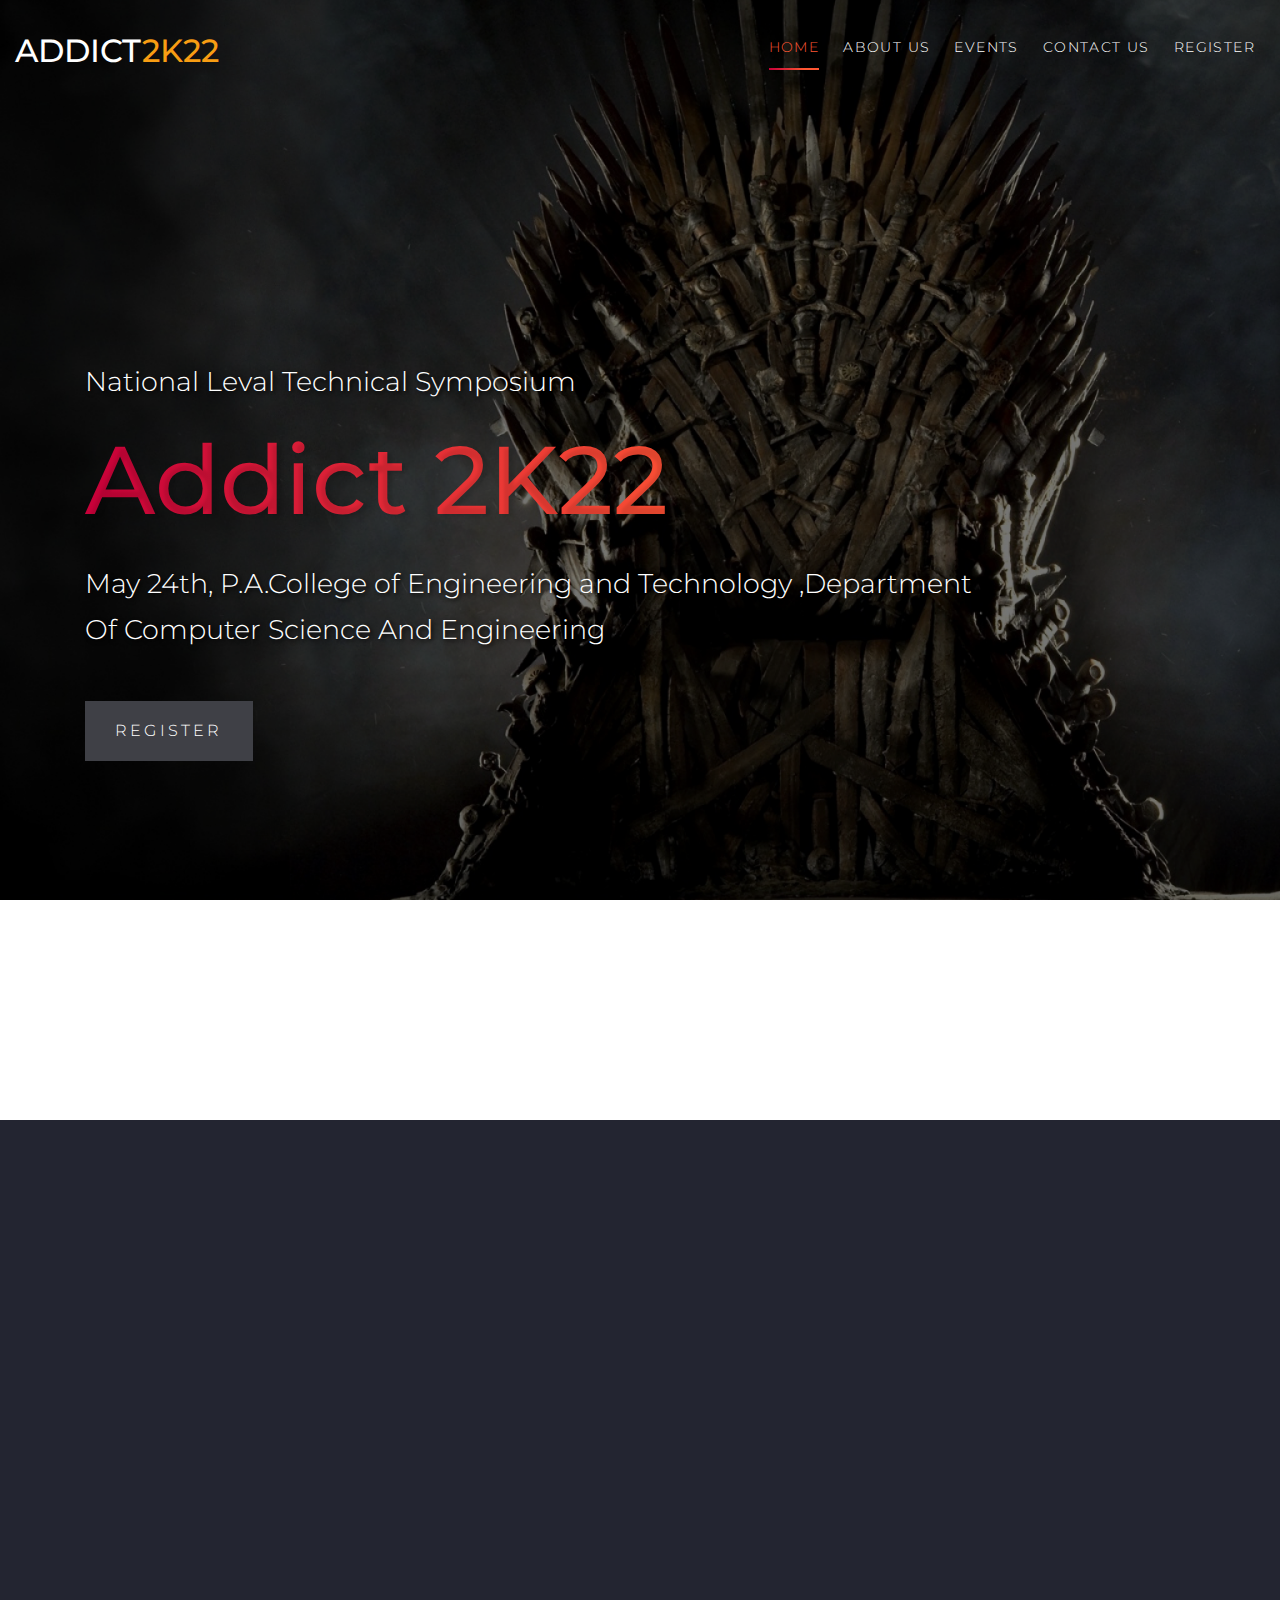
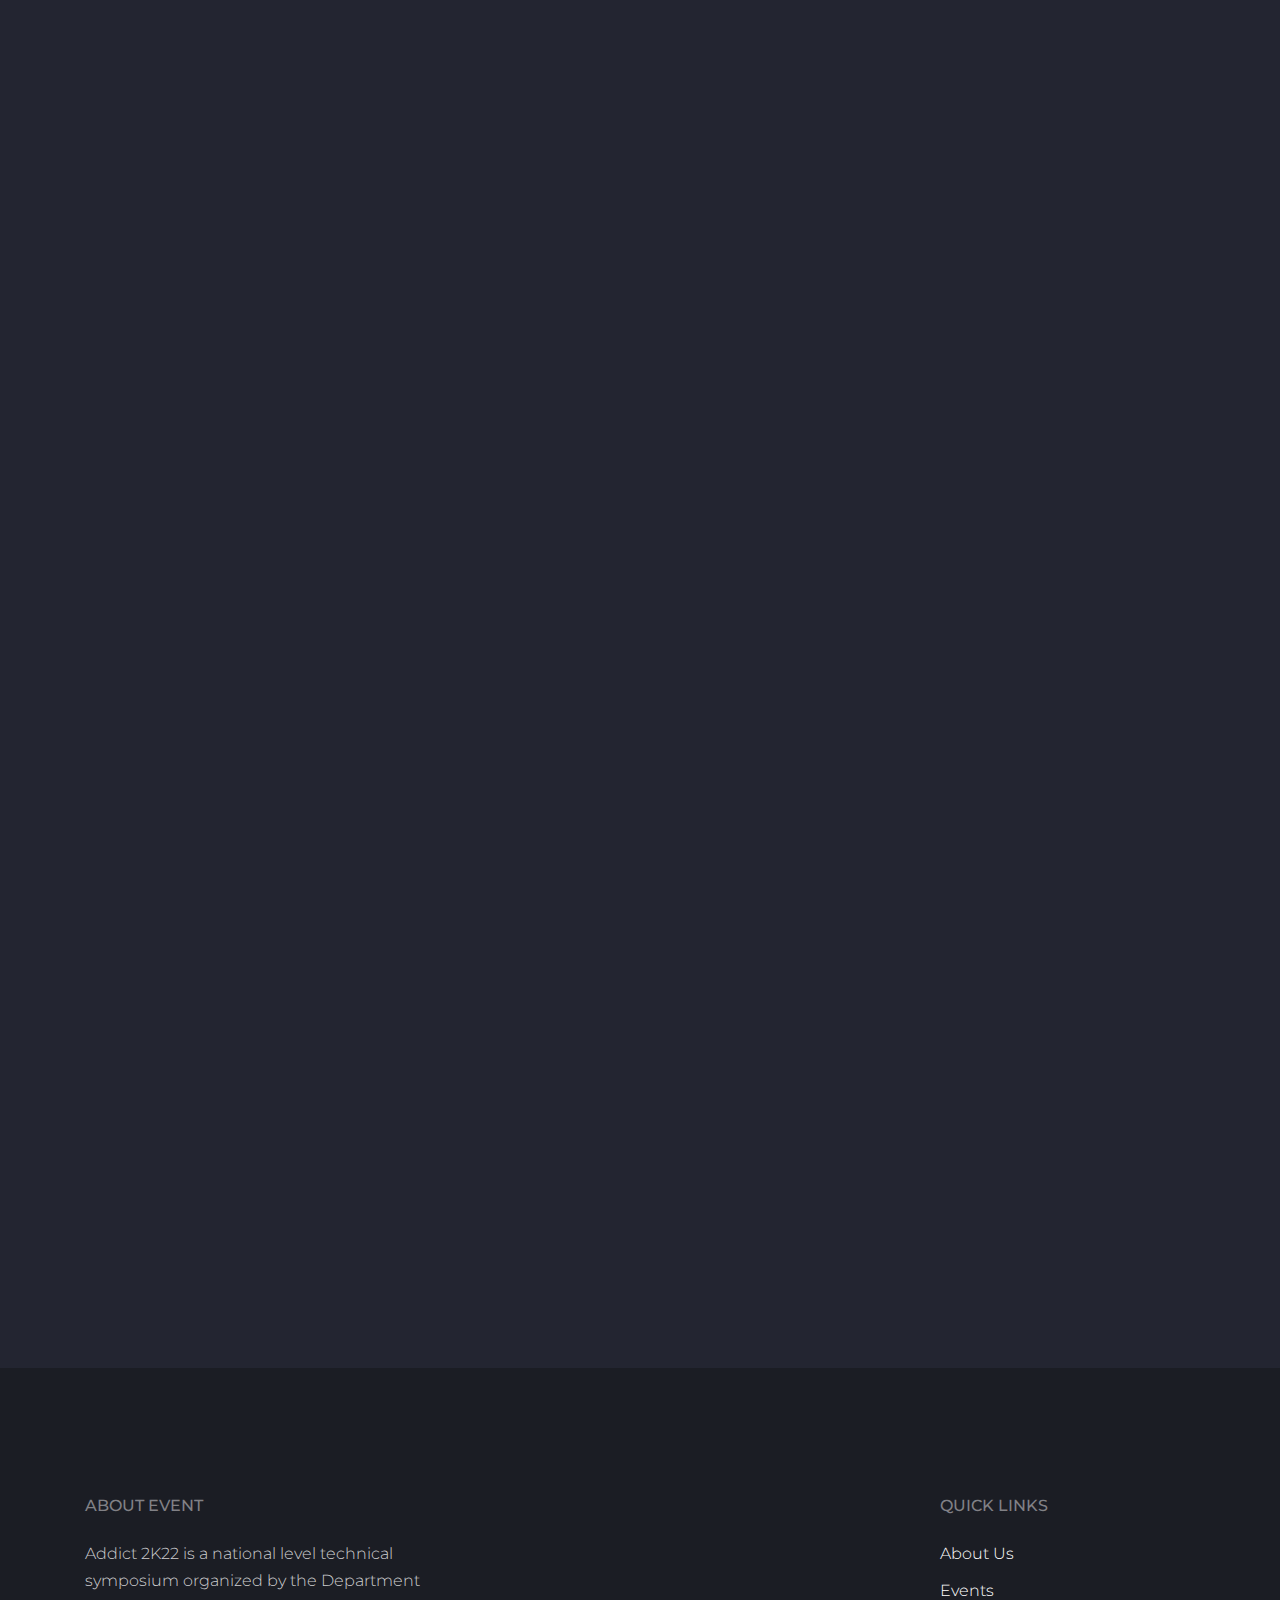
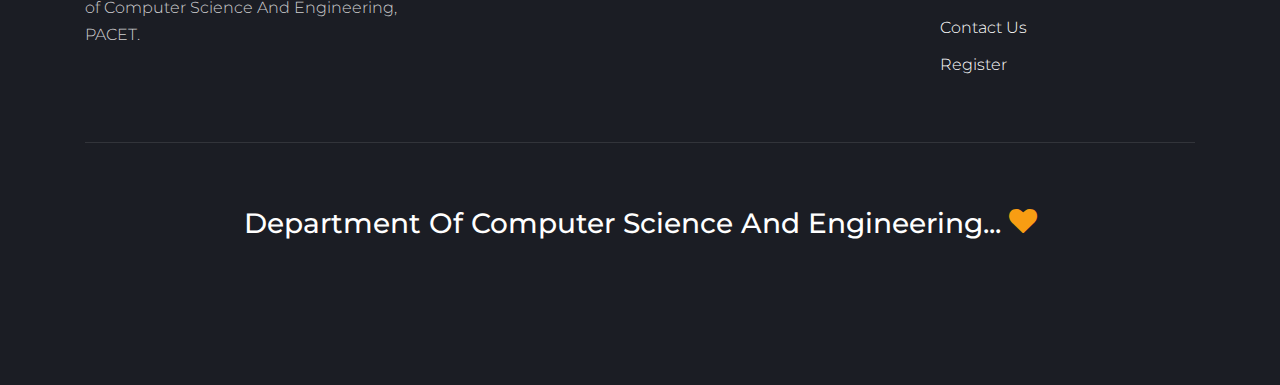
==== index.html @ 6e9460de "file update" ====
<!DOCTYPE html>
<html lang="en">
  <head>
    <title>ADDICT 2K22</title>
    <meta charset="utf-8">
    <meta name="viewport" content="width=device-width, initial-scale=1, shrink-to-fit=no">

    <link href="https://fonts.googleapis.com/css?family=Roboto+Mono" rel="stylesheet">
    <link rel="stylesheet" href="fonts/icomoon/style.css">
    <link rel="stylesheet" href="css/bootstrap.min.css">
    <link rel="stylesheet" href="css/magnific-popup.css">
    <link rel="stylesheet" href="css/jquery-ui.css">
    <link rel="stylesheet" href="css/owl.carousel.min.css">
    <link rel="stylesheet" href="css/owl.theme.default.min.css">
    <link rel="stylesheet" href="css/bootstrap-datepicker.css">
    <link rel="stylesheet" href="fonts/flaticon/font/flaticon.css">
    <link rel="stylesheet" href="css/aos.css">

    <link rel="stylesheet" href="css/style.css">
  </head>
  <body id="indexBody">
     <div style="visibility:hidden">
    <audio autoplay loop>
        <source src="theme\got2.mp3">
    </audio>
</div>
  <div class="site-wrap">

    <div class="site-mobile-menu">
      <div class="site-mobile-menu-header">
        <div class="site-mobile-menu-close mt-3">
          <span class="icon-close2 js-menu-toggle"></span>
        </div>
      </div>
      <div class="site-mobile-menu-body"></div>
    </div>

    <header class="site-navbar py-3" role="banner">
      <div class="container-fluid">
        <div class="row align-items-center">
          <div class="col-11 col-xl-2">
            <h1 class="mb-0"><a href="index.html" class="text-white h2 mb-0">ADDICT<span class="text-primary">2K22</span> </a></h1>
          </div>
          <div class="col-12 col-md-10 d-none d-xl-block">
            <nav class="site-navigation position-relative text-right" role="navigation">
                <ul class="site-menu js-clone-nav mx-auto d-none d-lg-block">
                    <li class="active"><a href="index.html">Home</a></li>
                    <li><a href="about.html">About Us</a></li>
                    <li><a href="events.html">Events</a></li>
                    <li><a href="contact.html">Contact Us</a></li>
                    <li><a href="https://forms.gle/uDn7z9o9ghUPo25x8">Register</a></li>
                </ul>
            </nav>
          </div>
          <div class="d-inline-block d-xl-none ml-md-0 mr-auto py-3" style="position: relative; top: 3px;"><a href="#" class="site-menu-toggle js-menu-toggle text-white"><span class="icon-menu h3"></span></a></div>
          </div>
        </div>
      </div>
    </header>


    <div class="site-section site-hero">
      <div class="container">

      <!--  <div class="logoContainer">
          <img src="images/licet.png" alt="Licet Logo" class="licetLogo">
        </div> -->

        <div class="row align-items-center">
          <div class="col-md-10">
            <span class="d-block mb-3 caption" data-aos="fade-up" data-aos-delay="100">National Leval Technical Symposium</span>
            <h1 class="d-block mb-4" data-aos="fade-up" data-aos-delay="200">Addict 2K22</h1>
            <span class="d-block mb-5 caption" data-aos="fade-up" data-aos-delay="300">May 24th, P.A.College of Engineering and Technology ,Department Of Computer Science And Engineering</span>
            <a href="register.html" class="btn-custom" data-aos="fade-up" data-aos-delay="400"><span>REGISTER</span></a>
          </div><!-- end of col -->
        </div><!-- end of row -->
      </div><!-- end of container -->
    </div><!-- end of site section -->

   <div class="parallaxContainer">
    <!-- schedule section -->
    <div class="site-section">
      <div class="container">
        <div class="row mb-5">
          <div class="col-lg-4" data-aos="fade-up">
            <div class="site-section-heading">
                <h2>Agenda</h2>
            </div>
          </div>
          <div class="col-lg-6 mt-5 pl-lg-5" data-aos="fade-up" data-aos-delay="100">
            <p>Please refer the following Agenda to ensure your events..</p>
          </div>
        </div>

        <div class="row align-items-stretch program">
            <div class="col-12 border-top border-bottom py-5" data-aos="fade" data-aos-delay="100">
                <div class="row align-items-stretch">
                    <div class="col-md-9">
                        <h2 class="text-white">Inaugural Service</h2>
                        <span>venue: ECE Block | IT Seminar Hall</span>
                    </div>
                </div>
            </div>

            <div class="col-12 border-bottom py-5" data-aos="fade" data-aos-delay="100">
                <div class="row align-items-stretch">
                    <div class="col-md-9">
                        <h2 class="text-white">TechHic Talky</h2>
                        <p>TechHic Talky to unleash your talent by means of presentation</p>

                    </div>
                </div>
            </div>

            <div class="col-12 border-bottom py-5" data-aos="fade" data-aos-delay="100">
                <div class="row align-items-stretch">
                    <div class="col-md-9">
                        <h2 class="text-white">Data phobia</h2>
                        <p>foster your flair by means of quiz show.</p>
                    </div>
                </div>
            </div>


            <div class="col-12 border-bottom py-5" data-aos="fade" data-aos-delay="100">
                <div class="row align-items-stretch">
                    <div class="col-md-9">
                        <h2 class="text-white">Project Display</h2>
                        <p>Do What You Can't.. </p>

                    </div>
                </div>
            </div>

            <div class="col-12 border-bottom py-5" data-aos="fade" data-aos-delay="100">
                <div class="row align-items-stretch">
                    <div class="col-md-9">
                        <h2 class="text-white">
                            Lunch Break 
                        </h2>
                        <p>Have a break.Have a brunch..</p>
                    </div>
                </div>
            </div>



            <div class="col-12 border-bottom py-5" data-aos="fade" data-aos-delay="100">
                <div class="row align-items-stretch">
                    <div class="col-md-9">
                        <h2 class="text-white">Blind coding</h2>
                        <p>Talk is cheap, show me the code</p>
                    </div>
                </div>
            </div>

            <div class="col-12 border-bottom py-5" data-aos="fade" data-aos-delay="100">
                <div class="row align-items-stretch">
                    <div class="col-md-9">
                        <h2 class="text-white">Virtual Treasure Hunt </h2>
                        <p>Scout out locations </p>
                    </div>
                </div>
            </div>



            <div class="col-12 border-bottom py-5" data-aos="fade" data-aos-delay="100">
                <div class="row align-items-stretch">
                    <div class="col-md-9">
                        <h2 class="text-white">Closing ceremony</h2>
                        <span>Venue:ECE Block | IT Seminar Hall </span>
                    </div>
                </div>
            </div>


        </div><!-- end of row -->
      </div><!-- end of main container -->
    </div><!-- end of schedule section -->

	</div>

    <footer class="site-footer">
      <div class="container">
        <div class="row mb-5">
          <div class="col-md-4">
            <h2 class="footer-heading text-uppercase mb-4">About Event</h2>
            <p>Addict 2K22 is a national level technical symposium organized by the Department of Computer Science And Engineering, PACET.</p>
          </div>
          <div class="col-md-3 ml-auto">
            <h2 class="footer-heading text-uppercase mb-4">Quick Links</h2>
            <ul class="list-unstyled">
                <li><a href="about.html">About Us</a></li>
                <li><a href="events.html">Events</a></li>
                <li><a href="contact.html">Contact Us</a></li>
                <li><a href="https://forms.gle/uDn7z9o9ghUPo25x8">Register</a></li>
            </ul>
          </div>
        </div>
        <div class="row">

            <div class="col-md-12 text-center">
              <div class="border-top pt-5">
                  <p>
                      <!-- post footer text and credits -->
                      <h3>Department Of Computer Science And Engineering... <i class="icon-heart text-primary" aria-hidden="true"></i></h3>
                      <!-- post footer text -->
                  </p>
            </div>
          </div>
        </div>
      </div>
    </footer>

  </div>

  <script src="js/jquery-3.3.1.min.js"></script>
  <script src="js/jquery-migrate-3.0.1.min.js"></script>
  <script src="js/jquery-ui.js"></script>
  <script src="js/popper.min.js"></script>
  <script src="js/bootstrap.min.js"></script>
  <script src="js/owl.carousel.min.js"></script>
  <script src="js/jquery.stellar.min.js"></script>
  <script src="js/jquery.countdown.min.js"></script>
  <script src="js/jquery.magnific-popup.min.js"></script>
  <script src="js/bootstrap-datepicker.min.js"></script>
  <script src="js/aos.js"></script>

  <script src="js/main.js"></script>

  </body>
</html>
---- fonts/icomoon/style.css ----
@font-face {
  font-family: 'icomoon';
  src:  url('fonts/icomoon.eot?10si43');
  src:  url('fonts/icomoon.eot?10si43#iefix') format('embedded-opentype'),
    url('fonts/icomoon.ttf?10si43') format('truetype'),
    url('fonts/icomoon.woff?10si43') format('woff'),
    url('fonts/icomoon.svg?10si43#icomoon') format('svg');
  font-weight: normal;
  font-style: normal;
}

[class^="icon-"], [class*=" icon-"] {
  /* use !important to prevent issues with browser extensions that change fonts */
  font-family: 'icomoon' !important;
  speak: none;
  font-style: normal;
  font-weight: normal;
  font-variant: normal;
  text-transform: none;
  line-height: 1;

  /* Better Font Rendering =========== */
  -webkit-font-smoothing: antialiased;
  -moz-osx-font-smoothing: grayscale;
}

.icon-asterisk:before {
  content: "\f069";
}
.icon-plus:before {
  content: "\f067";
}
.icon-question:before {
  content: "\f128";
}
.icon-minus:before {
  content: "\f068";
}
.icon-glass:before {
  content: "\f000";
}
.icon-music:before {
  content: "\f001";
}
.icon-search:before {
  content: "\f002";
}
.icon-envelope-o:before {
  content: "\f003";
}
.icon-heart:before {
  content: "\f004";
}
.icon-star:before {
  content: "\f005";
}
.icon-star-o:before {
  content: "\f006";
}
.icon-user:before {
  content: "\f007";
}
.icon-film:before {
  content: "\f008";
}
.icon-th-large:before {
  content: "\f009";
}
.icon-th:before {
  content: "\f00a";
}
.icon-th-list:before {
  content: "\f00b";
}
.icon-check:before {
  content: "\f00c";
}
.icon-close:before {
  content: "\f00d";
}
.icon-remove:before {
  content: "\f00d";
}
.icon-times:before {
  content: "\f00d";
}
.icon-search-plus:before {
  content: "\f00e";
}
.icon-search-minus:before {
  content: "\f010";
}
.icon-power-off:before {
  content: "\f011";
}
.icon-signal:before {
  content: "\f012";
}
.icon-cog:before {
  content: "\f013";
}
.icon-gear:before {
  content: "\f013";
}
.icon-trash-o:before {
  content: "\f014";
}
.icon-home:before {
  content: "\f015";
}
.icon-file-o:before {
  content: "\f016";
}
.icon-clock-o:before {
  content: "\f017";
}
.icon-road:before {
  content: "\f018";
}
.icon-download:before {
  content: "\f019";
}
.icon-arrow-circle-o-down:before {
  content: "\f01a";
}
.icon-arrow-circle-o-up:before {
  content: "\f01b";
}
.icon-inbox:before {
  content: "\f01c";
}
.icon-play-circle-o:before {
  content: "\f01d";
}
.icon-repeat:before {
  content: "\f01e";
}
.icon-rotate-right:before {
  content: "\f01e";
}
.icon-refresh:before {
  content: "\f021";
}
.icon-list-alt:before {
  content: "\f022";
}
.icon-lock:before {
  content: "\f023";
}
.icon-flag:before {
  content: "\f024";
}
.icon-headphones:before {
  content: "\f025";
}
.icon-volume-off:before {
  content: "\f026";
}
.icon-volume-down:before {
  content: "\f027";
}
.icon-volume-up:before {
  content: "\f028";
}
.icon-qrcode:before {
  content: "\f029";
}
.icon-barcode:before {
  content: "\f02a";
}
.icon-tag:before {
  content: "\f02b";
}
.icon-tags:before {
  content: "\f02c";
}
.icon-book:before {
  content: "\f02d";
}
.icon-bookmark:before {
  content: "\f02e";
}
.icon-print:before {
  content: "\f02f";
}
.icon-camera:before {
  content: "\f030";
}
.icon-font:before {
  content: "\f031";
}
.icon-bold:before {
  content: "\f032";
}
.icon-italic:before {
  content: "\f033";
}
.icon-text-height:before {
  content: "\f034";
}
.icon-text-width:before {
  content: "\f035";
}
.icon-align-left:before {
  content: "\f036";
}
.icon-align-center:before {
  content: "\f037";
}
.icon-align-right:before {
  content: "\f038";
}
.icon-align-justify:before {
  content: "\f039";
}
.icon-list:before {
  content: "\f03a";
}
.icon-dedent:before {
  content: "\f03b";
}
.icon-outdent:before {
  content: "\f03b";
}
.icon-indent:before {
  content: "\f03c";
}
.icon-video-camera:before {
  content: "\f03d";
}
.icon-image:before {
  content: "\f03e";
}
.icon-photo:before {
  content: "\f03e";
}
.icon-picture-o:before {
  content: "\f03e";
}
.icon-pencil:before {
  content: "\f040";
}
.icon-map-marker:before {
  content: "\f041";
}
.icon-adjust:before {
  content: "\f042";
}
.icon-tint:before {
  content: "\f043";
}
.icon-edit:before {
  content: "\f044";
}
.icon-pencil-square-o:before {
  content: "\f044";
}
.icon-share-square-o:before {
  content: "\f045";
}
.icon-check-square-o:before {
  content: "\f046";
}
.icon-arrows:before {
  content: "\f047";
}
.icon-step-backward:before {
  content: "\f048";
}
.icon-fast-backward:before {
  content: "\f049";
}
.icon-backward:before {
  content: "\f04a";
}
.icon-play:before {
  content: "\f04b";
}
.icon-pause:before {
  content: "\f04c";
}
.icon-stop:before {
  content: "\f04d";
}
.icon-forward:before {
  content: "\f04e";
}
.icon-fast-forward:before {
  content: "\f050";
}
.icon-step-forward:before {
  content: "\f051";
}
.icon-eject:before {
  content: "\f052";
}
.icon-chevron-left:before {
  content: "\f053";
}
.icon-chevron-right:before {
  content: "\f054";
}
.icon-plus-circle:before {
  content: "\f055";
}
.icon-minus-circle:before {
  content: "\f056";
}
.icon-times-circle:before {
  content: "\f057";
}
.icon-check-circle:before {
  content: "\f058";
}
.icon-question-circle:before {
  content: "\f059";
}
.icon-info-circle:before {
  content: "\f05a";
}
.icon-crosshairs:before {
  content: "\f05b";
}
.icon-times-circle-o:before {
  content: "\f05c";
}
.icon-check-circle-o:before {
  content: "\f05d";
}
.icon-ban:before {
  content: "\f05e";
}
.icon-arrow-left:before {
  content: "\f060";
}
.icon-arrow-right:before {
  content: "\f061";
}
.icon-arrow-up:before {
  content: "\f062";
}
.icon-arrow-down:before {
  content: "\f063";
}
.icon-mail-forward:before {
  content: "\f064";
}
.icon-share:before {
  content: "\f064";
}
.icon-expand:before {
  content: "\f065";
}
.icon-compress:before {
  content: "\f066";
}
.icon-exclamation-circle:before {
  content: "\f06a";
}
.icon-gift:before {
  content: "\f06b";
}
.icon-leaf:before {
  content: "\f06c";
}
.icon-fire:before {
  content: "\f06d";
}
.icon-eye:before {
  content: "\f06e";
}
.icon-eye-slash:before {
  content: "\f070";
}
.icon-exclamation-triangle:before {
  content: "\f071";
}
.icon-warning:before {
  content: "\f071";
}
.icon-plane:before {
  content: "\f072";
}
.icon-calendar:before {
  content: "\f073";
}
.icon-random:before {
  content: "\f074";
}
.icon-comment:before {
  content: "\f075";
}
.icon-magnet:before {
  content: "\f076";
}
.icon-chevron-up:before {
  content: "\f077";
}
.icon-chevron-down:before {
  content: "\f078";
}
.icon-retweet:before {
  content: "\f079";
}
.icon-shopping-cart:before {
  content: "\f07a";
}
.icon-folder:before {
  content: "\f07b";
}
.icon-folder-open:before {
  content: "\f07c";
}
.icon-arrows-v:before {
  content: "\f07d";
}
.icon-arrows-h:before {
  content: "\f07e";
}
.icon-bar-chart:before {
  content: "\f080";
}
.icon-bar-chart-o:before {
  content: "\f080";
}
.icon-twitter-square:before {
  content: "\f081";
}
.icon-facebook-square:before {
  content: "\f082";
}
.icon-camera-retro:before {
  content: "\f083";
}
.icon-key:before {
  content: "\f084";
}
.icon-cogs:before {
  content: "\f085";
}
.icon-gears:before {
  content: "\f085";
}
.icon-comments:before {
  content: "\f086";
}
.icon-thumbs-o-up:before {
  content: "\f087";
}
.icon-thumbs-o-down:before {
  content: "\f088";
}
.icon-star-half:before {
  content: "\f089";
}
.icon-heart-o:before {
  content: "\f08a";
}
.icon-sign-out:before {
  content: "\f08b";
}
.icon-linkedin-square:before {
  content: "\f08c";
}
.icon-thumb-tack:before {
  content: "\f08d";
}
.icon-external-link:before {
  content: "\f08e";
}
.icon-sign-in:before {
  content: "\f090";
}
.icon-trophy:before {
  content: "\f091";
}
.icon-github-square:before {
  content: "\f092";
}
.icon-upload:before {
  content: "\f093";
}
.icon-lemon-o:before {
  content: "\f094";
}
.icon-phone:before {
  content: "\f095";
}
.icon-square-o:before {
  content: "\f096";
}
.icon-bookmark-o:before {
  content: "\f097";
}
.icon-phone-square:before {
  content: "\f098";
}
.icon-twitter:before {
  content: "\f099";
}
.icon-facebook:before {
  content: "\f09a";
}
.icon-facebook-f:before {
  content: "\f09a";
}
.icon-github:before {
  content: "\f09b";
}
.icon-unlock:before {
  content: "\f09c";
}
.icon-credit-card:before {
  content: "\f09d";
}
.icon-feed:before {
  content: "\f09e";
}
.icon-rss:before {
  content: "\f09e";
}
.icon-hdd-o:before {
  content: "\f0a0";
}
.icon-bullhorn:before {
  content: "\f0a1";
}
.icon-bell-o:before {
  content: "\f0a2";
}
.icon-certificate:before {
  content: "\f0a3";
}
.icon-hand-o-right:before {
  content: "\f0a4";
}
.icon-hand-o-left:before {
  content: "\f0a5";
}
.icon-hand-o-up:before {
  content: "\f0a6";
}
.icon-hand-o-down:before {
  content: "\f0a7";
}
.icon-arrow-circle-left:before {
  content: "\f0a8";
}
.icon-arrow-circle-right:before {
  content: "\f0a9";
}
.icon-arrow-circle-up:before {
  content: "\f0aa";
}
.icon-arrow-circle-down:before {
  content: "\f0ab";
}
.icon-globe:before {
  content: "\f0ac";
}
.icon-wrench:before {
  content: "\f0ad";
}
.icon-tasks:before {
  content: "\f0ae";
}
.icon-filter:before {
  content: "\f0b0";
}
.icon-briefcase:before {
  content: "\f0b1";
}
.icon-arrows-alt:before {
  content: "\f0b2";
}
.icon-group:before {
  content: "\f0c0";
}
.icon-users:before {
  content: "\f0c0";
}
.icon-chain:before {
  content: "\f0c1";
}
.icon-link:before {
  content: "\f0c1";
}
.icon-cloud:before {
  content: "\f0c2";
}
.icon-flask:before {
  content: "\f0c3";
}
.icon-cut:before {
  content: "\f0c4";
}
.icon-scissors:before {
  content: "\f0c4";
}
.icon-copy:before {
  content: "\f0c5";
}
.icon-files-o:before {
  content: "\f0c5";
}
.icon-paperclip:before {
  content: "\f0c6";
}
.icon-floppy-o:before {
  content: "\f0c7";
}
.icon-save:before {
  content: "\f0c7";
}
.icon-square:before {
  content: "\f0c8";
}
.icon-bars:before {
  content: "\f0c9";
}
.icon-navicon:before {
  content: "\f0c9";
}
.icon-reorder:before {
  content: "\f0c9";
}
.icon-list-ul:before {
  content: "\f0ca";
}
.icon-list-ol:before {
  content: "\f0cb";
}
.icon-strikethrough:before {
  content: "\f0cc";
}
.icon-underline:before {
  content: "\f0cd";
}
.icon-table:before {
  content: "\f0ce";
}
.icon-magic:before {
  content: "\f0d0";
}
.icon-truck:before {
  content: "\f0d1";
}
.icon-pinterest:before {
  content: "\f0d2";
}
.icon-pinterest-square:before {
  content: "\f0d3";
}
.icon-google-plus-square:before {
  content: "\f0d4";
}
.icon-google-plus:before {
  content: "\f0d5";
}
.icon-money:before {
  content: "\f0d6";
}
.icon-caret-down:before {
  content: "\f0d7";
}
.icon-caret-up:before {
  content: "\f0d8";
}
.icon-caret-left:before {
  content: "\f0d9";
}
.icon-caret-right:before {
  content: "\f0da";
}
.icon-columns:before {
  content: "\f0db";
}
.icon-sort:before {
  content: "\f0dc";
}
.icon-unsorted:before {
  content: "\f0dc";
}
.icon-sort-desc:before {
  content: "\f0dd";
}
.icon-sort-down:before {
  content: "\f0dd";
}
.icon-sort-asc:before {
  content: "\f0de";
}
.icon-sort-up:before {
  content: "\f0de";
}
.icon-envelope:before {
  content: "\f0e0";
}
.icon-linkedin:before {
  content: "\f0e1";
}
.icon-rotate-left:before {
  content: "\f0e2";
}
.icon-undo:before {
  content: "\f0e2";
}
.icon-gavel:before {
  content: "\f0e3";
}
.icon-legal:before {
  content: "\f0e3";
}
.icon-dashboard:before {
  content: "\f0e4";
}
.icon-tachometer:before {
  content: "\f0e4";
}
.icon-comment-o:before {
  content: "\f0e5";
}
.icon-comments-o:before {
  content: "\f0e6";
}
.icon-bolt:before {
  content: "\f0e7";
}
.icon-flash:before {
  content: "\f0e7";
}
.icon-sitemap:before {
  content: "\f0e8";
}
.icon-umbrella:before {
  content: "\f0e9";
}
.icon-clipboard:before {
  content: "\f0ea";
}
.icon-paste:before {
  content: "\f0ea";
}
.icon-lightbulb-o:before {
  content: "\f0eb";
}
.icon-exchange:before {
  content: "\f0ec";
}
.icon-cloud-download:before {
  content: "\f0ed";
}
.icon-cloud-upload:before {
  content: "\f0ee";
}
.icon-user-md:before {
  content: "\f0f0";
}
.icon-stethoscope:before {
  content: "\f0f1";
}
.icon-suitcase:before {
  content: "\f0f2";
}
.icon-bell:before {
  content: "\f0f3";
}
.icon-coffee:before {
  content: "\f0f4";
}
.icon-cutlery:before {
  content: "\f0f5";
}
.icon-file-text-o:before {
  content: "\f0f6";
}
.icon-building-o:before {
  content: "\f0f7";
}
.icon-hospital-o:before {
  content: "\f0f8";
}
.icon-ambulance:before {
  content: "\f0f9";
}
.icon-medkit:before {
  content: "\f0fa";
}
.icon-fighter-jet:before {
  content: "\f0fb";
}
.icon-beer:before {
  content: "\f0fc";
}
.icon-h-square:before {
  content: "\f0fd";
}
.icon-plus-square:before {
  content: "\f0fe";
}
.icon-angle-double-left:before {
  content: "\f100";
}
.icon-angle-double-right:before {
  content: "\f101";
}
.icon-angle-double-up:before {
  content: "\f102";
}
.icon-angle-double-down:before {
  content: "\f103";
}
.icon-angle-left:before {
  content: "\f104";
}
.icon-angle-right:before {
  content: "\f105";
}
.icon-angle-up:before {
  content: "\f106";
}
.icon-angle-down:before {
  content: "\f107";
}
.icon-desktop:before {
  content: "\f108";
}
.icon-laptop:before {
  content: "\f109";
}
.icon-tablet:before {
  content: "\f10a";
}
.icon-mobile:before {
  content: "\f10b";
}
.icon-mobile-phone:before {
  content: "\f10b";
}
.icon-circle-o:before {
  content: "\f10c";
}
.icon-quote-left:before {
  content: "\f10d";
}
.icon-quote-right:before {
  content: "\f10e";
}
.icon-spinner:before {
  content: "\f110";
}
.icon-circle:before {
  content: "\f111";
}
.icon-mail-reply:before {
  content: "\f112";
}
.icon-reply:before {
  content: "\f112";
}
.icon-github-alt:before {
  content: "\f113";
}
.icon-folder-o:before {
  content: "\f114";
}
.icon-folder-open-o:before {
  content: "\f115";
}
.icon-smile-o:before {
  content: "\f118";
}
.icon-frown-o:before {
  content: "\f119";
}
.icon-meh-o:before {
  content: "\f11a";
}
.icon-gamepad:before {
  content: "\f11b";
}
.icon-keyboard-o:before {
  content: "\f11c";
}
.icon-flag-o:before {
  content: "\f11d";
}
.icon-flag-checkered:before {
  content: "\f11e";
}
.icon-terminal:before {
  content: "\f120";
}
.icon-code:before {
  content: "\f121";
}
.icon-mail-reply-all:before {
  content: "\f122";
}
.icon-reply-all:before {
  content: "\f122";
}
.icon-star-half-empty:before {
  content: "\f123";
}
.icon-star-half-full:before {
  content: "\f123";
}
.icon-star-half-o:before {
  content: "\f123";
}
.icon-location-arrow:before {
  content: "\f124";
}
.icon-crop:before {
  content: "\f125";
}
.icon-code-fork:before {
  content: "\f126";
}
.icon-chain-broken:before {
  content: "\f127";
}
.icon-unlink:before {
  content: "\f127";
}
.icon-info:before {
  content: "\f129";
}
.icon-exclamation:before {
  content: "\f12a";
}
.icon-superscript:before {
  content: "\f12b";
}
.icon-subscript:before {
  content: "\f12c";
}
.icon-eraser:before {
  content: "\f12d";
}
.icon-puzzle-piece:before {
  content: "\f12e";
}
.icon-microphone:before {
  content: "\f130";
}
.icon-microphone-slash:before {
  content: "\f131";
}
.icon-shield:before {
  content: "\f132";
}
.icon-calendar-o:before {
  content: "\f133";
}
.icon-fire-extinguisher:before {
  content: "\f134";
}
.icon-rocket:before {
  content: "\f135";
}
.icon-maxcdn:before {
  content: "\f136";
}
.icon-chevron-circle-left:before {
  content: "\f137";
}
.icon-chevron-circle-right:before {
  content: "\f138";
}
.icon-chevron-circle-up:before {
  content: "\f139";
}
.icon-chevron-circle-down:before {
  content: "\f13a";
}
.icon-html5:before {
  content: "\f13b";
}
.icon-css3:before {
  content: "\f13c";
}
.icon-anchor:before {
  content: "\f13d";
}
.icon-unlock-alt:before {
  content: "\f13e";
}
.icon-bullseye:before {
  content: "\f140";
}
.icon-ellipsis-h:before {
  content: "\f141";
}
.icon-ellipsis-v:before {
  content: "\f142";
}
.icon-rss-square:before {
  content: "\f143";
}
.icon-play-circle:before {
  content: "\f144";
}
.icon-ticket:before {
  content: "\f145";
}
.icon-minus-square:before {
  content: "\f146";
}
.icon-minus-square-o:before {
  content: "\f147";
}
.icon-level-up:before {
  content: "\f148";
}
.icon-level-down:before {
  content: "\f149";
}
.icon-check-square:before {
  content: "\f14a";
}
.icon-pencil-square:before {
  content: "\f14b";
}
.icon-external-link-square:before {
  content: "\f14c";
}
.icon-share-square:before {
  content: "\f14d";
}
.icon-compass:before {
  content: "\f14e";
}
.icon-caret-square-o-down:before {
  content: "\f150";
}
.icon-toggle-down:before {
  content: "\f150";
}
.icon-caret-square-o-up:before {
  content: "\f151";
}
.icon-toggle-up:before {
  content: "\f151";
}
.icon-caret-square-o-right:before {
  content: "\f152";
}
.icon-toggle-right:before {
  content: "\f152";
}
.icon-eur:before {
  content: "\f153";
}
.icon-euro:before {
  content: "\f153";
}
.icon-gbp:before {
  content: "\f154";
}
.icon-dollar:before {
  content: "\f155";
}
.icon-usd:before {
  content: "\f155";
}
.icon-inr:before {
  content: "\f156";
}
.icon-rupee:before {
  content: "\f156";
}
.icon-cny:before {
  content: "\f157";
}
.icon-jpy:before {
  content: "\f157";
}
.icon-rmb:before {
  content: "\f157";
}
.icon-yen:before {
  content: "\f157";
}
.icon-rouble:before {
  content: "\f158";
}
.icon-rub:before {
  content: "\f158";
}
.icon-ruble:before {
  content: "\f158";
}
.icon-krw:before {
  content: "\f159";
}
.icon-won:before {
  content: "\f159";
}
.icon-bitcoin:before {
  content: "\f15a";
}
.icon-btc:before {
  content: "\f15a";
}
.icon-file:before {
  content: "\f15b";
}
.icon-file-text:before {
  content: "\f15c";
}
.icon-sort-alpha-asc:before {
  content: "\f15d";
}
.icon-sort-alpha-desc:before {
  content: "\f15e";
}
.icon-sort-amount-asc:before {
  content: "\f160";
}
.icon-sort-amount-desc:before {
  content: "\f161";
}
.icon-sort-numeric-asc:before {
  content: "\f162";
}
.icon-sort-numeric-desc:before {
  content: "\f163";
}
.icon-thumbs-up:before {
  content: "\f164";
}
.icon-thumbs-down:before {
  content: "\f165";
}
.icon-youtube-square:before {
  content: "\f166";
}
.icon-youtube:before {
  content: "\f167";
}
.icon-xing:before {
  content: "\f168";
}
.icon-xing-square:before {
  content: "\f169";
}
.icon-youtube-play:before {
  content: "\f16a";
}
.icon-dropbox:before {
  content: "\f16b";
}
.icon-stack-overflow:before {
  content: "\f16c";
}
.icon-instagram:before {
  content: "\f16d";
}
.icon-flickr:before {
  content: "\f16e";
}
.icon-adn:before {
  content: "\f170";
}
.icon-bitbucket:before {
  content: "\f171";
}
.icon-bitbucket-square:before {
  content: "\f172";
}
.icon-tumblr:before {
  content: "\f173";
}
.icon-tumblr-square:before {
  content: "\f174";
}
.icon-long-arrow-down:before {
  content: "\f175";
}
.icon-long-arrow-up:before {
  content: "\f176";
}
.icon-long-arrow-left:before {
  content: "\f177";
}
.icon-long-arrow-right:before {
  content: "\f178";
}
.icon-apple:before {
  content: "\f179";
}
.icon-windows:before {
  content: "\f17a";
}
.icon-android:before {
  content: "\f17b";
}
.icon-linux:before {
  content: "\f17c";
}
.icon-dribbble:before {
  content: "\f17d";
}
.icon-skype:before {
  content: "\f17e";
}
.icon-foursquare:before {
  content: "\f180";
}
.icon-trello:before {
  content: "\f181";
}
.icon-female:before {
  content: "\f182";
}
.icon-male:before {
  content: "\f183";
}
.icon-gittip:before {
  content: "\f184";
}
.icon-gratipay:before {
  content: "\f184";
}
.icon-sun-o:before {
  content: "\f185";
}
.icon-moon-o:before {
  content: "\f186";
}
.icon-archive:before {
  content: "\f187";
}
.icon-bug:before {
  content: "\f188";
}
.icon-vk:before {
  content: "\f189";
}
.icon-weibo:before {
  content: "\f18a";
}
.icon-renren:before {
  content: "\f18b";
}
.icon-pagelines:before {
  content: "\f18c";
}
.icon-stack-exchange:before {
  content: "\f18d";
}
.icon-arrow-circle-o-right:before {
  content: "\f18e";
}
.icon-arrow-circle-o-left:before {
  content: "\f190";
}
.icon-caret-square-o-left:before {
  content: "\f191";
}
.icon-toggle-left:before {
  content: "\f191";
}
.icon-dot-circle-o:before {
  content: "\f192";
}
.icon-wheelchair:before {
  content: "\f193";
}
.icon-vimeo-square:before {
  content: "\f194";
}
.icon-try:before {
  content: "\f195";
}
.icon-turkish-lira:before {
  content: "\f195";
}
.icon-plus-square-o:before {
  content: "\f196";
}
.icon-space-shuttle:before {
  content: "\f197";
}
.icon-slack:before {
  content: "\f198";
}
.icon-envelope-square:before {
  content: "\f199";
}
.icon-wordpress:before {
  content: "\f19a";
}
.icon-openid:before {
  content: "\f19b";
}
.icon-bank:before {
  content: "\f19c";
}
.icon-institution:before {
  content: "\f19c";
}
.icon-university:before {
  content: "\f19c";
}
.icon-graduation-cap:before {
  content: "\f19d";
}
.icon-mortar-board:before {
  content: "\f19d";
}
.icon-yahoo:before {
  content: "\f19e";
}
.icon-google:before {
  content: "\f1a0";
}
.icon-reddit:before {
  content: "\f1a1";
}
.icon-reddit-square:before {
  content: "\f1a2";
}
.icon-stumbleupon-circle:before {
  content: "\f1a3";
}
.icon-stumbleupon:before {
  content: "\f1a4";
}
.icon-delicious:before {
  content: "\f1a5";
}
.icon-digg:before {
  content: "\f1a6";
}
.icon-pied-piper-pp:before {
  content: "\f1a7";
}
.icon-pied-piper-alt:before {
  content: "\f1a8";
}
.icon-drupal:before {
  content: "\f1a9";
}
.icon-joomla:before {
  content: "\f1aa";
}
.icon-language:before {
  content: "\f1ab";
}
.icon-fax:before {
  content: "\f1ac";
}
.icon-building:before {
  content: "\f1ad";
}
.icon-child:before {
  content: "\f1ae";
}
.icon-paw:before {
  content: "\f1b0";
}
.icon-spoon:before {
  content: "\f1b1";
}
.icon-cube:before {
  content: "\f1b2";
}
.icon-cubes:before {
  content: "\f1b3";
}
.icon-behance:before {
  content: "\f1b4";
}
.icon-behance-square:before {
  content: "\f1b5";
}
.icon-steam:before {
  content: "\f1b6";
}
.icon-steam-square:before {
  content: "\f1b7";
}
.icon-recycle:before {
  content: "\f1b8";
}
.icon-automobile:before {
  content: "\f1b9";
}
.icon-car:before {
  content: "\f1b9";
}
.icon-cab:before {
  content: "\f1ba";
}
.icon-taxi:before {
  content: "\f1ba";
}
.icon-tree:before {
  content: "\f1bb";
}
.icon-spotify:before {
  content: "\f1bc";
}
.icon-deviantart:before {
  content: "\f1bd";
}
.icon-soundcloud:before {
  content: "\f1be";
}
.icon-database:before {
  content: "\f1c0";
}
.icon-file-pdf-o:before {
  content: "\f1c1";
}
.icon-file-word-o:before {
  content: "\f1c2";
}
.icon-file-excel-o:before {
  content: "\f1c3";
}
.icon-file-powerpoint-o:before {
  content: "\f1c4";
}
.icon-file-image-o:before {
  content: "\f1c5";
}
.icon-file-photo-o:before {
  content: "\f1c5";
}
.icon-file-picture-o:before {
  content: "\f1c5";
}
.icon-file-archive-o:before {
  content: "\f1c6";
}
.icon-file-zip-o:before {
  content: "\f1c6";
}
.icon-file-audio-o:before {
  content: "\f1c7";
}
.icon-file-sound-o:before {
  content: "\f1c7";
}
.icon-file-movie-o:before {
  content: "\f1c8";
}
.icon-file-video-o:before {
  content: "\f1c8";
}
.icon-file-code-o:before {
  content: "\f1c9";
}
.icon-vine:before {
  content: "\f1ca";
}
.icon-codepen:before {
  content: "\f1cb";
}
.icon-jsfiddle:before {
  content: "\f1cc";
}
.icon-life-bouy:before {
  content: "\f1cd";
}
.icon-life-buoy:before {
  content: "\f1cd";
}
.icon-life-ring:before {
  content: "\f1cd";
}
.icon-life-saver:before {
  content: "\f1cd";
}
.icon-support:before {
  content: "\f1cd";
}
.icon-circle-o-notch:before {
  content: "\f1ce";
}
.icon-ra:before {
  content: "\f1d0";
}
.icon-rebel:before {
  content: "\f1d0";
}
.icon-resistance:before {
  content: "\f1d0";
}
.icon-empire:before {
  content: "\f1d1";
}
.icon-ge:before {
  content: "\f1d1";
}
.icon-git-square:before {
  content: "\f1d2";
}
.icon-git:before {
  content: "\f1d3";
}
.icon-hacker-news:before {
  content: "\f1d4";
}
.icon-y-combinator-square:before {
  content: "\f1d4";
}
.icon-yc-square:before {
  content: "\f1d4";
}
.icon-tencent-weibo:before {
  content: "\f1d5";
}
.icon-qq:before {
  content: "\f1d6";
}
.icon-wechat:before {
  content: "\f1d7";
}
.icon-weixin:before {
  content: "\f1d7";
}
.icon-paper-plane:before {
  content: "\f1d8";
}
.icon-send:before {
  content: "\f1d8";
}
.icon-paper-plane-o:before {
  content: "\f1d9";
}
.icon-send-o:before {
  content: "\f1d9";
}
.icon-history:before {
  content: "\f1da";
}
.icon-circle-thin:before {
  content: "\f1db";
}
.icon-header:before {
  content: "\f1dc";
}
.icon-paragraph:before {
  content: "\f1dd";
}
.icon-sliders:before {
  content: "\f1de";
}
.icon-share-alt:before {
  content: "\f1e0";
}
.icon-share-alt-square:before {
  content: "\f1e1";
}
.icon-bomb:before {
  content: "\f1e2";
}
.icon-futbol-o:before {
  content: "\f1e3";
}
.icon-soccer-ball-o:before {
  content: "\f1e3";
}
.icon-tty:before {
  content: "\f1e4";
}
.icon-binoculars:before {
  content: "\f1e5";
}
.icon-plug:before {
  content: "\f1e6";
}
.icon-slideshare:before {
  content: "\f1e7";
}
.icon-twitch:before {
  content: "\f1e8";
}
.icon-yelp:before {
  content: "\f1e9";
}
.icon-newspaper-o:before {
  content: "\f1ea";
}
.icon-wifi:before {
  content: "\f1eb";
}
.icon-calculator:before {
  content: "\f1ec";
}
.icon-paypal:before {
  content: "\f1ed";
}
.icon-google-wallet:before {
  content: "\f1ee";
}
.icon-cc-visa:before {
  content: "\f1f0";
}
.icon-cc-mastercard:before {
  content: "\f1f1";
}
.icon-cc-discover:before {
  content: "\f1f2";
}
.icon-cc-amex:before {
  content: "\f1f3";
}
.icon-cc-paypal:before {
  content: "\f1f4";
}
.icon-cc-stripe:before {
  content: "\f1f5";
}
.icon-bell-slash:before {
  content: "\f1f6";
}
.icon-bell-slash-o:before {
  content: "\f1f7";
}
.icon-trash:before {
  content: "\f1f8";
}
.icon-copyright:before {
  content: "\f1f9";
}
.icon-at:before {
  content: "\f1fa";
}
.icon-eyedropper:before {
  content: "\f1fb";
}
.icon-paint-brush:before {
  content: "\f1fc";
}
.icon-birthday-cake:before {
  content: "\f1fd";
}
.icon-area-chart:before {
  content: "\f1fe";
}
.icon-pie-chart:before {
  content: "\f200";
}
.icon-line-chart:before {
  content: "\f201";
}
.icon-lastfm:before {
  content: "\f202";
}
.icon-lastfm-square:before {
  content: "\f203";
}
.icon-toggle-off:before {
  content: "\f204";
}
.icon-toggle-on:before {
  content: "\f205";
}
.icon-bicycle:before {
  content: "\f206";
}
.icon-bus:before {
  content: "\f207";
}
.icon-ioxhost:before {
  content: "\f208";
}
.icon-angellist:before {
  content: "\f209";
}
.icon-cc:before {
  content: "\f20a";
}
.icon-ils:before {
  content: "\f20b";
}
.icon-shekel:before {
  content: "\f20b";
}
.icon-sheqel:before {
  content: "\f20b";
}
.icon-meanpath:before {
  content: "\f20c";
}
.icon-buysellads:before {
  content: "\f20d";
}
.icon-connectdevelop:before {
  content: "\f20e";
}
.icon-dashcube:before {
  content: "\f210";
}
.icon-forumbee:before {
  content: "\f211";
}
.icon-leanpub:before {
  content: "\f212";
}
.icon-sellsy:before {
  content: "\f213";
}
.icon-shirtsinbulk:before {
  content: "\f214";
}
.icon-simplybuilt:before {
  content: "\f215";
}
.icon-skyatlas:before {
  content: "\f216";
}
.icon-cart-plus:before {
  content: "\f217";
}
.icon-cart-arrow-down:before {
  content: "\f218";
}
.icon-diamond:before {
  content: "\f219";
}
.icon-ship:before {
  content: "\f21a";
}
.icon-user-secret:before {
  content: "\f21b";
}
.icon-motorcycle:before {
  content: "\f21c";
}
.icon-street-view:before {
  content: "\f21d";
}
.icon-heartbeat:before {
  content: "\f21e";
}
.icon-venus:before {
  content: "\f221";
}
.icon-mars:before {
  content: "\f222";
}
.icon-mercury:before {
  content: "\f223";
}
.icon-intersex:before {
  content: "\f224";
}
.icon-transgender:before {
  content: "\f224";
}
.icon-transgender-alt:before {
  content: "\f225";
}
.icon-venus-double:before {
  content: "\f226";
}
.icon-mars-double:before {
  content: "\f227";
}
.icon-venus-mars:before {
  content: "\f228";
}
.icon-mars-stroke:before {
  content: "\f229";
}
.icon-mars-stroke-v:before {
  content: "\f22a";
}
.icon-mars-stroke-h:before {
  content: "\f22b";
}
.icon-neuter:before {
  content: "\f22c";
}
.icon-genderless:before {
  content: "\f22d";
}
.icon-facebook-official:before {
  content: "\f230";
}
.icon-pinterest-p:before {
  content: "\f231";
}
.icon-whatsapp:before {
  content: "\f232";
}
.icon-server:before {
  content: "\f233";
}
.icon-user-plus:before {
  content: "\f234";
}
.icon-user-times:before {
  content: "\f235";
}
.icon-bed:before {
  content: "\f236";
}
.icon-hotel:before {
  content: "\f236";
}
.icon-viacoin:before {
  content: "\f237";
}
.icon-train:before {
  content: "\f238";
}
.icon-subway:before {
  content: "\f239";
}
.icon-medium:before {
  content: "\f23a";
}
.icon-y-combinator:before {
  content: "\f23b";
}
.icon-yc:before {
  content: "\f23b";
}
.icon-optin-monster:before {
  content: "\f23c";
}
.icon-opencart:before {
  content: "\f23d";
}
.icon-expeditedssl:before {
  content: "\f23e";
}
.icon-battery:before {
  content: "\f240";
}
.icon-battery-4:before {
  content: "\f240";
}
.icon-battery-full:before {
  content: "\f240";
}
.icon-battery-3:before {
  content: "\f241";
}
.icon-battery-three-quarters:before {
  content: "\f241";
}
.icon-battery-2:before {
  content: "\f242";
}
.icon-battery-half:before {
  content: "\f242";
}
.icon-battery-1:before {
  content: "\f243";
}
.icon-battery-quarter:before {
  content: "\f243";
}
.icon-battery-0:before {
  content: "\f244";
}
.icon-battery-empty:before {
  content: "\f244";
}
.icon-mouse-pointer:before {
  content: "\f245";
}
.icon-i-cursor:before {
  content: "\f246";
}
.icon-object-group:before {
  content: "\f247";
}
.icon-object-ungroup:before {
  content: "\f248";
}
.icon-sticky-note:before {
  content: "\f249";
}
.icon-sticky-note-o:before {
  content: "\f24a";
}
.icon-cc-jcb:before {
  content: "\f24b";
}
.icon-cc-diners-club:before {
  content: "\f24c";
}
.icon-clone:before {
  content: "\f24d";
}
.icon-balance-scale:before {
  content: "\f24e";
}
.icon-hourglass-o:before {
  content: "\f250";
}
.icon-hourglass-1:before {
  content: "\f251";
}
.icon-hourglass-start:before {
  content: "\f251";
}
.icon-hourglass-2:before {
  content: "\f252";
}
.icon-hourglass-half:before {
  content: "\f252";
}
.icon-hourglass-3:before {
  content: "\f253";
}
.icon-hourglass-end:before {
  content: "\f253";
}
.icon-hourglass:before {
  content: "\f254";
}
.icon-hand-grab-o:before {
  content: "\f255";
}
.icon-hand-rock-o:before {
  content: "\f255";
}
.icon-hand-paper-o:before {
  content: "\f256";
}
.icon-hand-stop-o:before {
  content: "\f256";
}
.icon-hand-scissors-o:before {
  content: "\f257";
}
.icon-hand-lizard-o:before {
  content: "\f258";
}
.icon-hand-spock-o:before {
  content: "\f259";
}
.icon-hand-pointer-o:before {
  content: "\f25a";
}
.icon-hand-peace-o:before {
  content: "\f25b";
}
.icon-trademark:before {
  content: "\f25c";
}
.icon-registered:before {
  content: "\f25d";
}
.icon-creative-commons:before {
  content: "\f25e";
}
.icon-gg:before {
  content: "\f260";
}
.icon-gg-circle:before {
  content: "\f261";
}
.icon-tripadvisor:before {
  content: "\f262";
}
.icon-odnoklassniki:before {
  content: "\f263";
}
.icon-odnoklassniki-square:before {
  content: "\f264";
}
.icon-get-pocket:before {
  content: "\f265";
}
.icon-wikipedia-w:before {
  content: "\f266";
}
.icon-safari:before {
  content: "\f267";
}
.icon-chrome:before {
  content: "\f268";
}
.icon-firefox:before {
  content: "\f269";
}
.icon-opera:before {
  content: "\f26a";
}
.icon-internet-explorer:before {
  content: "\f26b";
}
.icon-television:before {
  content: "\f26c";
}
.icon-tv:before {
  content: "\f26c";
}
.icon-contao:before {
  content: "\f26d";
}
.icon-500px:before {
  content: "\f26e";
}
.icon-amazon:before {
  content: "\f270";
}
.icon-calendar-plus-o:before {
  content: "\f271";
}
.icon-calendar-minus-o:before {
  content: "\f272";
}
.icon-calendar-times-o:before {
  content: "\f273";
}
.icon-calendar-check-o:before {
  content: "\f274";
}
.icon-industry:before {
  content: "\f275";
}
.icon-map-pin:before {
  content: "\f276";
}
.icon-map-signs:before {
  content: "\f277";
}
.icon-map-o:before {
  content: "\f278";
}
.icon-map:before {
  content: "\f279";
}
.icon-commenting:before {
  content: "\f27a";
}
.icon-commenting-o:before {
  content: "\f27b";
}
.icon-houzz:before {
  content: "\f27c";
}
.icon-vimeo:before {
  content: "\f27d";
}
.icon-black-tie:before {
  content: "\f27e";
}
.icon-fonticons:before {
  content: "\f280";
}
.icon-reddit-alien:before {
  content: "\f281";
}
.icon-edge:before {
  content: "\f282";
}
.icon-credit-card-alt:before {
  content: "\f283";
}
.icon-codiepie:before {
  content: "\f284";
}
.icon-modx:before {
  content: "\f285";
}
.icon-fort-awesome:before {
  content: "\f286";
}
.icon-usb:before {
  content: "\f287";
}
.icon-product-hunt:before {
  content: "\f288";
}
.icon-mixcloud:before {
  content: "\f289";
}
.icon-scribd:before {
  content: "\f28a";
}
.icon-pause-circle:before {
  content: "\f28b";
}
.icon-pause-circle-o:before {
  content: "\f28c";
}
.icon-stop-circle:before {
  content: "\f28d";
}
.icon-stop-circle-o:before {
  content: "\f28e";
}
.icon-shopping-bag:before {
  content: "\f290";
}
.icon-shopping-basket:before {
  content: "\f291";
}
.icon-hashtag:before {
  content: "\f292";
}
.icon-bluetooth:before {
  content: "\f293";
}
.icon-bluetooth-b:before {
  content: "\f294";
}
.icon-percent:before {
  content: "\f295";
}
.icon-gitlab:before {
  content: "\f296";
}
.icon-wpbeginner:before {
  content: "\f297";
}
.icon-wpforms:before {
  content: "\f298";
}
.icon-envira:before {
  content: "\f299";
}
.icon-universal-access:before {
  content: "\f29a";
}
.icon-wheelchair-alt:before {
  content: "\f29b";
}
.icon-question-circle-o:before {
  content: "\f29c";
}
.icon-blind:before {
  content: "\f29d";
}
.icon-audio-description:before {
  content: "\f29e";
}
.icon-volume-control-phone:before {
  content: "\f2a0";
}
.icon-braille:before {
  content: "\f2a1";
}
.icon-assistive-listening-systems:before {
  content: "\f2a2";
}
.icon-american-sign-language-interpreting:before {
  content: "\f2a3";
}
.icon-asl-interpreting:before {
  content: "\f2a3";
}
.icon-deaf:before {
  content: "\f2a4";
}
.icon-deafness:before {
  content: "\f2a4";
}
.icon-hard-of-hearing:before {
  content: "\f2a4";
}
.icon-glide:before {
  content: "\f2a5";
}
.icon-glide-g:before {
  content: "\f2a6";
}
.icon-sign-language:before {
  content: "\f2a7";
}
.icon-signing:before {
  content: "\f2a7";
}
.icon-low-vision:before {
  content: "\f2a8";
}
.icon-viadeo:before {
  content: "\f2a9";
}
.icon-viadeo-square:before {
  content: "\f2aa";
}
.icon-snapchat:before {
  content: "\f2ab";
}
.icon-snapchat-ghost:before {
  content: "\f2ac";
}
.icon-snapchat-square:before {
  content: "\f2ad";
}
.icon-pied-piper:before {
  content: "\f2ae";
}
.icon-first-order:before {
  content: "\f2b0";
}
.icon-yoast:before {
  content: "\f2b1";
}
.icon-themeisle:before {
  content: "\f2b2";
}
.icon-google-plus-circle:before {
  content: "\f2b3";
}
.icon-google-plus-official:before {
  content: "\f2b3";
}
.icon-fa:before {
  content: "\f2b4";
}
.icon-font-awesome:before {
  content: "\f2b4";
}
.icon-handshake-o:before {
  content: "\f2b5";
}
.icon-envelope-open:before {
  content: "\f2b6";
}
.icon-envelope-open-o:before {
  content: "\f2b7";
}
.icon-linode:before {
  content: "\f2b8";
}
.icon-address-book:before {
  content: "\f2b9";
}
.icon-address-book-o:before {
  content: "\f2ba";
}
.icon-address-card:before {
  content: "\f2bb";
}
.icon-vcard:before {
  content: "\f2bb";
}
.icon-address-card-o:before {
  content: "\f2bc";
}
.icon-vcard-o:before {
  content: "\f2bc";
}
.icon-user-circle:before {
  content: "\f2bd";
}
.icon-user-circle-o:before {
  content: "\f2be";
}
.icon-user-o:before {
  content: "\f2c0";
}
.icon-id-badge:before {
  content: "\f2c1";
}
.icon-drivers-license:before {
  content: "\f2c2";
}
.icon-id-card:before {
  content: "\f2c2";
}
.icon-drivers-license-o:before {
  content: "\f2c3";
}
.icon-id-card-o:before {
  content: "\f2c3";
}
.icon-quora:before {
  content: "\f2c4";
}
.icon-free-code-camp:before {
  content: "\f2c5";
}
.icon-telegram:before {
  content: "\f2c6";
}
.icon-thermometer:before {
  content: "\f2c7";
}
.icon-thermometer-4:before {
  content: "\f2c7";
}
.icon-thermometer-full:before {
  content: "\f2c7";
}
.icon-thermometer-3:before {
  content: "\f2c8";
}
.icon-thermometer-three-quarters:before {
  content: "\f2c8";
}
.icon-thermometer-2:before {
  content: "\f2c9";
}
.icon-thermometer-half:before {
  content: "\f2c9";
}
.icon-thermometer-1:before {
  content: "\f2ca";
}
.icon-thermometer-quarter:before {
  content: "\f2ca";
}
.icon-thermometer-0:before {
  content: "\f2cb";
}
.icon-thermometer-empty:before {
  content: "\f2cb";
}
.icon-shower:before {
  content: "\f2cc";
}
.icon-bath:before {
  content: "\f2cd";
}
.icon-bathtub:before {
  content: "\f2cd";
}
.icon-s15:before {
  content: "\f2cd";
}
.icon-podcast:before {
  content: "\f2ce";
}
.icon-window-maximize:before {
  content: "\f2d0";
}
.icon-window-minimize:before {
  content: "\f2d1";
}
.icon-window-restore:before {
  content: "\f2d2";
}
.icon-times-rectangle:before {
  content: "\f2d3";
}
.icon-window-close:before {
  content: "\f2d3";
}
.icon-times-rectangle-o:before {
  content: "\f2d4";
}
.icon-window-close-o:before {
  content: "\f2d4";
}
.icon-bandcamp:before {
  content: "\f2d5";
}
.icon-grav:before {
  content: "\f2d6";
}
.icon-etsy:before {
  content: "\f2d7";
}
.icon-imdb:before {
  content: "\f2d8";
}
.icon-ravelry:before {
  content: "\f2d9";
}
.icon-eercast:before {
  content: "\f2da";
}
.icon-microchip:before {
  content: "\f2db";
}
.icon-snowflake-o:before {
  content: "\f2dc";
}
.icon-superpowers:before {
  content: "\f2dd";
}
.icon-wpexplorer:before {
  content: "\f2de";
}
.icon-meetup:before {
  content: "\f2e0";
}
.icon-3d_rotation:before {
  content: "\e84d";
}
.icon-ac_unit:before {
  content: "\eb3b";
}
.icon-alarm:before {
  content: "\e855";
}
.icon-access_alarms:before {
  content: "\e191";
}
.icon-schedule:before {
  content: "\e8b5";
}
.icon-accessibility:before {
  content: "\e84e";
}
.icon-accessible:before {
  content: "\e914";
}
.icon-account_balance:before {
  content: "\e84f";
}
.icon-account_balance_wallet:before {
  content: "\e850";
}
.icon-account_box:before {
  content: "\e851";
}
.icon-account_circle:before {
  content: "\e853";
}
.icon-adb:before {
  content: "\e60e";
}
.icon-add:before {
  content: "\e145";
}
.icon-add_a_photo:before {
  content: "\e439";
}
.icon-alarm_add:before {
  content: "\e856";
}
.icon-add_alert:before {
  content: "\e003";
}
.icon-add_box:before {
  content: "\e146";
}
.icon-add_circle:before {
  content: "\e147";
}
.icon-control_point:before {
  content: "\e3ba";
}
.icon-add_location:before {
  content: "\e567";
}
.icon-add_shopping_cart:before {
  content: "\e854";
}
.icon-queue:before {
  content: "\e03c";
}
.icon-add_to_queue:before {
  content: "\e05c";
}
.icon-adjust2:before {
  content: "\e39e";
}
.icon-airline_seat_flat:before {
  content: "\e630";
}
.icon-airline_seat_flat_angled:before {
  content: "\e631";
}
.icon-airline_seat_individual_suite:before {
  content: "\e632";
}
.icon-airline_seat_legroom_extra:before {
  content: "\e633";
}
.icon-airline_seat_legroom_normal:before {
  content: "\e634";
}
.icon-airline_seat_legroom_reduced:before {
  content: "\e635";
}
.icon-airline_seat_recline_extra:before {
  content: "\e636";
}
.icon-airline_seat_recline_normal:before {
  content: "\e637";
}
.icon-flight:before {
  content: "\e539";
}
.icon-airplanemode_inactive:before {
  content: "\e194";
}
.icon-airplay:before {
  content: "\e055";
}
.icon-airport_shuttle:before {
  content: "\eb3c";
}
.icon-alarm_off:before {
  content: "\e857";
}
.icon-alarm_on:before {
  content: "\e858";
}
.icon-album:before {
  content: "\e019";
}
.icon-all_inclusive:before {
  content: "\eb3d";
}
.icon-all_out:before {
  content: "\e90b";
}
.icon-android2:before {
  content: "\e859";
}
.icon-announcement:before {
  content: "\e85a";
}
.icon-apps:before {
  content: "\e5c3";
}
.icon-archive2:before {
  content: "\e149";
}
.icon-arrow_back:before {
  content: "\e5c4";
}
.icon-arrow_downward:before {
  content: "\e5db";
}
.icon-arrow_drop_down:before {
  content: "\e5c5";
}
.icon-arrow_drop_down_circle:before {
  content: "\e5c6";
}
.icon-arrow_drop_up:before {
  content: "\e5c7";
}
.icon-arrow_forward:before {
  content: "\e5c8";
}
.icon-arrow_upward:before {
  content: "\e5d8";
}
.icon-art_track:before {
  content: "\e060";
}
.icon-aspect_ratio:before {
  content: "\e85b";
}
.icon-poll:before {
  content: "\e801";
}
.icon-assignment:before {
  content: "\e85d";
}
.icon-assignment_ind:before {
  content: "\e85e";
}
.icon-assignment_late:before {
  content: "\e85f";
}
.icon-assignment_return:before {
  content: "\e860";
}
.icon-assignment_returned:before {
  content: "\e861";
}
.icon-assignment_turned_in:before {
  content: "\e862";
}
.icon-assistant:before {
  content: "\e39f";
}
.icon-flag2:before {
  content: "\e153";
}
.icon-attach_file:before {
  content: "\e226";
}
.icon-attach_money:before {
  content: "\e227";
}
.icon-attachment:before {
  content: "\e2bc";
}
.icon-audiotrack:before {
  content: "\e3a1";
}
.icon-autorenew:before {
  content: "\e863";
}
.icon-av_timer:before {
  content: "\e01b";
}
.icon-backspace:before {
  content: "\e14a";
}
.icon-cloud_upload:before {
  content: "\e2c3";
}
.icon-battery_alert:before {
  content: "\e19c";
}
.icon-battery_charging_full:before {
  content: "\e1a3";
}
.icon-battery_std:before {
  content: "\e1a5";
}
.icon-battery_unknown:before {
  content: "\e1a6";
}
.icon-beach_access:before {
  content: "\eb3e";
}
.icon-beenhere:before {
  content: "\e52d";
}
.icon-block:before {
  content: "\e14b";
}
.icon-bluetooth2:before {
  content: "\e1a7";
}
.icon-bluetooth_searching:before {
  content: "\e1aa";
}
.icon-bluetooth_connected:before {
  content: "\e1a8";
}
.icon-bluetooth_disabled:before {
  content: "\e1a9";
}
.icon-blur_circular:before {
  content: "\e3a2";
}
.icon-blur_linear:before {
  content: "\e3a3";
}
.icon-blur_off:before {
  content: "\e3a4";
}
.icon-blur_on:before {
  content: "\e3a5";
}
.icon-class:before {
  content: "\e86e";
}
.icon-turned_in:before {
  content: "\e8e6";
}
.icon-turned_in_not:before {
  content: "\e8e7";
}
.icon-border_all:before {
  content: "\e228";
}
.icon-border_bottom:before {
  content: "\e229";
}
.icon-border_clear:before {
  content: "\e22a";
}
.icon-border_color:before {
  content: "\e22b";
}
.icon-border_horizontal:before {
  content: "\e22c";
}
.icon-border_inner:before {
  content: "\e22d";
}
.icon-border_left:before {
  content: "\e22e";
}
.icon-border_outer:before {
  content: "\e22f";
}
.icon-border_right:before {
  content: "\e230";
}
.icon-border_style:before {
  content: "\e231";
}
.icon-border_top:before {
  content: "\e232";
}
.icon-border_vertical:before {
  content: "\e233";
}
.icon-branding_watermark:before {
  content: "\e06b";
}
.icon-brightness_1:before {
  content: "\e3a6";
}
.icon-brightness_2:before {
  content: "\e3a7";
}
.icon-brightness_3:before {
  content: "\e3a8";
}
.icon-brightness_4:before {
  content: "\e3a9";
}
.icon-brightness_low:before {
  content: "\e1ad";
}
.icon-brightness_medium:before {
  content: "\e1ae";
}
.icon-brightness_high:before {
  content: "\e1ac";
}
.icon-brightness_auto:before {
  content: "\e1ab";
}
.icon-broken_image:before {
  content: "\e3ad";
}
.icon-brush:before {
  content: "\e3ae";
}
.icon-bubble_chart:before {
  content: "\e6dd";
}
.icon-bug_report:before {
  content: "\e868";
}
.icon-build:before {
  content: "\e869";
}
.icon-burst_mode:before {
  content: "\e43c";
}
.icon-domain:before {
  content: "\e7ee";
}
.icon-business_center:before {
  content: "\eb3f";
}
.icon-cached:before {
  content: "\e86a";
}
.icon-cake:before {
  content: "\e7e9";
}
.icon-phone2:before {
  content: "\e0cd";
}
.icon-call_end:before {
  content: "\e0b1";
}
.icon-call_made:before {
  content: "\e0b2";
}
.icon-merge_type:before {
  content: "\e252";
}
.icon-call_missed:before {
  content: "\e0b4";
}
.icon-call_missed_outgoing:before {
  content: "\e0e4";
}
.icon-call_received:before {
  content: "\e0b5";
}
.icon-call_split:before {
  content: "\e0b6";
}
.icon-call_to_action:before {
  content: "\e06c";
}
.icon-camera2:before {
  content: "\e3af";
}
.icon-photo_camera:before {
  content: "\e412";
}
.icon-camera_enhance:before {
  content: "\e8fc";
}
.icon-camera_front:before {
  content: "\e3b1";
}
.icon-camera_rear:before {
  content: "\e3b2";
}
.icon-camera_roll:before {
  content: "\e3b3";
}
.icon-cancel:before {
  content: "\e5c9";
}
.icon-redeem:before {
  content: "\e8b1";
}
.icon-card_membership:before {
  content: "\e8f7";
}
.icon-card_travel:before {
  content: "\e8f8";
}
.icon-casino:before {
  content: "\eb40";
}
.icon-cast:before {
  content: "\e307";
}
.icon-cast_connected:before {
  content: "\e308";
}
.icon-center_focus_strong:before {
  content: "\e3b4";
}
.icon-center_focus_weak:before {
  content: "\e3b5";
}
.icon-change_history:before {
  content: "\e86b";
}
.icon-chat:before {
  content: "\e0b7";
}
.icon-chat_bubble:before {
  content: "\e0ca";
}
.icon-chat_bubble_outline:before {
  content: "\e0cb";
}
.icon-check2:before {
  content: "\e5ca";
}
.icon-check_box:before {
  content: "\e834";
}
.icon-check_box_outline_blank:before {
  content: "\e835";
}
.icon-check_circle:before {
  content: "\e86c";
}
.icon-navigate_before:before {
  content: "\e408";
}
.icon-navigate_next:before {
  content: "\e409";
}
.icon-child_care:before {
  content: "\eb41";
}
.icon-child_friendly:before {
  content: "\eb42";
}
.icon-chrome_reader_mode:before {
  content: "\e86d";
}
.icon-close2:before {
  content: "\e5cd";
}
.icon-clear_all:before {
  content: "\e0b8";
}
.icon-closed_caption:before {
  content: "\e01c";
}
.icon-wb_cloudy:before {
  content: "\e42d";
}
.icon-cloud_circle:before {
  content: "\e2be";
}
.icon-cloud_done:before {
  content: "\e2bf";
}
.icon-cloud_download:before {
  content: "\e2c0";
}
.icon-cloud_off:before {
  content: "\e2c1";
}
.icon-cloud_queue:before {
  content: "\e2c2";
}
.icon-code2:before {
  content: "\e86f";
}
.icon-photo_library:before {
  content: "\e413";
}
.icon-collections_bookmark:before {
  content: "\e431";
}
.icon-palette:before {
  content: "\e40a";
}
.icon-colorize:before {
  content: "\e3b8";
}
.icon-comment2:before {
  content: "\e0b9";
}
.icon-compare:before {
  content: "\e3b9";
}
.icon-compare_arrows:before {
  content: "\e915";
}
.icon-laptop2:before {
  content: "\e31e";
}
.icon-confirmation_number:before {
  content: "\e638";
}
.icon-contact_mail:before {
  content: "\e0d0";
}
.icon-contact_phone:before {
  content: "\e0cf";
}
.icon-contacts:before {
  content: "\e0ba";
}
.icon-content_copy:before {
  content: "\e14d";
}
.icon-content_cut:before {
  content: "\e14e";
}
.icon-content_paste:before {
  content: "\e14f";
}
.icon-control_point_duplicate:before {
  content: "\e3bb";
}
.icon-copyright2:before {
  content: "\e90c";
}
.icon-mode_edit:before {
  content: "\e254";
}
.icon-create_new_folder:before {
  content: "\e2cc";
}
.icon-payment:before {
  content: "\e8a1";
}
.icon-crop2:before {
  content: "\e3be";
}
.icon-crop_16_9:before {
  content: "\e3bc";
}
.icon-crop_3_2:before {
  content: "\e3bd";
}
.icon-crop_landscape:before {
  content: "\e3c3";
}
.icon-crop_7_5:before {
  content: "\e3c0";
}
.icon-crop_din:before {
  content: "\e3c1";
}
.icon-crop_free:before {
  content: "\e3c2";
}
.icon-crop_original:before {
  content: "\e3c4";
}
.icon-crop_portrait:before {
  content: "\e3c5";
}
.icon-crop_rotate:before {
  content: "\e437";
}
.icon-crop_square:before {
  content: "\e3c6";
}
.icon-dashboard2:before {
  content: "\e871";
}
.icon-data_usage:before {
  content: "\e1af";
}
.icon-date_range:before {
  content: "\e916";
}
.icon-dehaze:before {
  content: "\e3c7";
}
.icon-delete:before {
  content: "\e872";
}
.icon-delete_forever:before {
  content: "\e92b";
}
.icon-delete_sweep:before {
  content: "\e16c";
}
.icon-description:before {
  content: "\e873";
}
.icon-desktop_mac:before {
  content: "\e30b";
}
.icon-desktop_windows:before {
  content: "\e30c";
}
.icon-details:before {
  content: "\e3c8";
}
.icon-developer_board:before {
  content: "\e30d";
}
.icon-developer_mode:before {
  content: "\e1b0";
}
.icon-device_hub:before {
  content: "\e335";
}
.icon-phonelink:before {
  content: "\e326";
}
.icon-devices_other:before {
  content: "\e337";
}
.icon-dialer_sip:before {
  content: "\e0bb";
}
.icon-dialpad:before {
  content: "\e0bc";
}
.icon-directions:before {
  content: "\e52e";
}
.icon-directions_bike:before {
  content: "\e52f";
}
.icon-directions_boat:before {
  content: "\e532";
}
.icon-directions_bus:before {
  content: "\e530";
}
.icon-directions_car:before {
  content: "\e531";
}
.icon-directions_railway:before {
  content: "\e534";
}
.icon-directions_run:before {
  content: "\e566";
}
.icon-directions_transit:before {
  content: "\e535";
}
.icon-directions_walk:before {
  content: "\e536";
}
.icon-disc_full:before {
  content: "\e610";
}
.icon-dns:before {
  content: "\e875";
}
.icon-not_interested:before {
  content: "\e033";
}
.icon-do_not_disturb_alt:before {
  content: "\e611";
}
.icon-do_not_disturb_off:before {
  content: "\e643";
}
.icon-remove_circle:before {
  content: "\e15c";
}
.icon-dock:before {
  content: "\e30e";
}
.icon-done:before {
  content: "\e876";
}
.icon-done_all:before {
  content: "\e877";
}
.icon-donut_large:before {
  content: "\e917";
}
.icon-donut_small:before {
  content: "\e918";
}
.icon-drafts:before {
  content: "\e151";
}
.icon-drag_handle:before {
  content: "\e25d";
}
.icon-time_to_leave:before {
  content: "\e62c";
}
.icon-dvr:before {
  content: "\e1b2";
}
.icon-edit_location:before {
  content: "\e568";
}
.icon-eject2:before {
  content: "\e8fb";
}
.icon-markunread:before {
  content: "\e159";
}
.icon-enhanced_encryption:before {
  content: "\e63f";
}
.icon-equalizer:before {
  content: "\e01d";
}
.icon-error:before {
  content: "\e000";
}
.icon-error_outline:before {
  content: "\e001";
}
.icon-euro_symbol:before {
  content: "\e926";
}
.icon-ev_station:before {
  content: "\e56d";
}
.icon-insert_invitation:before {
  content: "\e24f";
}
.icon-event_available:before {
  content: "\e614";
}
.icon-event_busy:before {
  content: "\e615";
}
.icon-event_note:before {
  content: "\e616";
}
.icon-event_seat:before {
  content: "\e903";
}
.icon-exit_to_app:before {
  content: "\e879";
}
.icon-expand_less:before {
  content: "\e5ce";
}
.icon-expand_more:before {
  content: "\e5cf";
}
.icon-explicit:before {
  content: "\e01e";
}
.icon-explore:before {
  content: "\e87a";
}
.icon-exposure:before {
  content: "\e3ca";
}
.icon-exposure_neg_1:before {
  content: "\e3cb";
}
.icon-exposure_neg_2:before {
  content: "\e3cc";
}
.icon-exposure_plus_1:before {
  content: "\e3cd";
}
.icon-exposure_plus_2:before {
  content: "\e3ce";
}
.icon-exposure_zero:before {
  content: "\e3cf";
}
.icon-extension:before {
  content: "\e87b";
}
.icon-face:before {
  content: "\e87c";
}
.icon-fast_forward:before {
  content: "\e01f";
}
.icon-fast_rewind:before {
  content: "\e020";
}
.icon-favorite:before {
  content: "\e87d";
}
.icon-favorite_border:before {
  content: "\e87e";
}
.icon-featured_play_list:before {
  content: "\e06d";
}
.icon-featured_video:before {
  content: "\e06e";
}
.icon-sms_failed:before {
  content: "\e626";
}
.icon-fiber_dvr:before {
  content: "\e05d";
}
.icon-fiber_manual_record:before {
  content: "\e061";
}
.icon-fiber_new:before {
  content: "\e05e";
}
.icon-fiber_pin:before {
  content: "\e06a";
}
.icon-fiber_smart_record:before {
  content: "\e062";
}
.icon-get_app:before {
  content: "\e884";
}
.icon-file_upload:before {
  content: "\e2c6";
}
.icon-filter2:before {
  content: "\e3d3";
}
.icon-filter_1:before {
  content: "\e3d0";
}
.icon-filter_2:before {
  content: "\e3d1";
}
.icon-filter_3:before {
  content: "\e3d2";
}
.icon-filter_4:before {
  content: "\e3d4";
}
.icon-filter_5:before {
  content: "\e3d5";
}
.icon-filter_6:before {
  content: "\e3d6";
}
.icon-filter_7:before {
  content: "\e3d7";
}
.icon-filter_8:before {
  content: "\e3d8";
}
.icon-filter_9:before {
  content: "\e3d9";
}
.icon-filter_9_plus:before {
  content: "\e3da";
}
.icon-filter_b_and_w:before {
  content: "\e3db";
}
.icon-filter_center_focus:before {
  content: "\e3dc";
}
.icon-filter_drama:before {
  content: "\e3dd";
}
.icon-filter_frames:before {
  content: "\e3de";
}
.icon-terrain:before {
  content: "\e564";
}
.icon-filter_list:before {
  content: "\e152";
}
.icon-filter_none:before {
  content: "\e3e0";
}
.icon-filter_tilt_shift:before {
  content: "\e3e2";
}
.icon-filter_vintage:before {
  content: "\e3e3";
}
.icon-find_in_page:before {
  content: "\e880";
}
.icon-find_replace:before {
  content: "\e881";
}
.icon-fingerprint:before {
  content: "\e90d";
}
.icon-first_page:before {
  content: "\e5dc";
}
.icon-fitness_center:before {
  content: "\eb43";
}
.icon-flare:before {
  content: "\e3e4";
}
.icon-flash_auto:before {
  content: "\e3e5";
}
.icon-flash_off:before {
  content: "\e3e6";
}
.icon-flash_on:before {
  content: "\e3e7";
}
.icon-flight_land:before {
  content: "\e904";
}
.icon-flight_takeoff:before {
  content: "\e905";
}
.icon-flip:before {
  content: "\e3e8";
}
.icon-flip_to_back:before {
  content: "\e882";
}
.icon-flip_to_front:before {
  content: "\e883";
}
.icon-folder2:before {
  content: "\e2c7";
}
.icon-folder_open:before {
  content: "\e2c8";
}
.icon-folder_shared:before {
  content: "\e2c9";
}
.icon-folder_special:before {
  content: "\e617";
}
.icon-font_download:before {
  content: "\e167";
}
.icon-format_align_center:before {
  content: "\e234";
}
.icon-format_align_justify:before {
  content: "\e235";
}
.icon-format_align_left:before {
  content: "\e236";
}
.icon-format_align_right:before {
  content: "\e237";
}
.icon-format_bold:before {
  content: "\e238";
}
.icon-format_clear:before {
  content: "\e239";
}
.icon-format_color_fill:before {
  content: "\e23a";
}
.icon-format_color_reset:before {
  content: "\e23b";
}
.icon-format_color_text:before {
  content: "\e23c";
}
.icon-format_indent_decrease:before {
  content: "\e23d";
}
.icon-format_indent_increase:before {
  content: "\e23e";
}
.icon-format_italic:before {
  content: "\e23f";
}
.icon-format_line_spacing:before {
  content: "\e240";
}
.icon-format_list_bulleted:before {
  content: "\e241";
}
.icon-format_list_numbered:before {
  content: "\e242";
}
.icon-format_paint:before {
  content: "\e243";
}
.icon-format_quote:before {
  content: "\e244";
}
.icon-format_shapes:before {
  content: "\e25e";
}
.icon-format_size:before {
  content: "\e245";
}
.icon-format_strikethrough:before {
  content: "\e246";
}
.icon-format_textdirection_l_to_r:before {
  content: "\e247";
}
.icon-format_textdirection_r_to_l:before {
  content: "\e248";
}
.icon-format_underlined:before {
  content: "\e249";
}
.icon-question_answer:before {
  content: "\e8af";
}
.icon-forward2:before {
  content: "\e154";
}
.icon-forward_10:before {
  content: "\e056";
}
.icon-forward_30:before {
  content: "\e057";
}
.icon-forward_5:before {
  content: "\e058";
}
.icon-free_breakfast:before {
  content: "\eb44";
}
.icon-fullscreen:before {
  content: "\e5d0";
}
.icon-fullscreen_exit:before {
  content: "\e5d1";
}
.icon-functions:before {
  content: "\e24a";
}
.icon-g_translate:before {
  content: "\e927";
}
.icon-games:before {
  content: "\e021";
}
.icon-gavel2:before {
  content: "\e90e";
}
.icon-gesture:before {
  content: "\e155";
}
.icon-gif:before {
  content: "\e908";
}
.icon-goat:before {
  content: "\e900";
}
.icon-golf_course:before {
  content: "\eb45";
}
.icon-my_location:before {
  content: "\e55c";
}
.icon-location_searching:before {
  content: "\e1b7";
}
.icon-location_disabled:before {
  content: "\e1b6";
}
.icon-star2:before {
  content: "\e838";
}
.icon-gradient:before {
  content: "\e3e9";
}
.icon-grain:before {
  content: "\e3ea";
}
.icon-graphic_eq:before {
  content: "\e1b8";
}
.icon-grid_off:before {
  content: "\e3eb";
}
.icon-grid_on:before {
  content: "\e3ec";
}
.icon-people:before {
  content: "\e7fb";
}
.icon-group_add:before {
  content: "\e7f0";
}
.icon-group_work:before {
  content: "\e886";
}
.icon-hd:before {
  content: "\e052";
}
.icon-hdr_off:before {
  content: "\e3ed";
}
.icon-hdr_on:before {
  content: "\e3ee";
}
.icon-hdr_strong:before {
  content: "\e3f1";
}
.icon-hdr_weak:before {
  content: "\e3f2";
}
.icon-headset:before {
  content: "\e310";
}
.icon-headset_mic:before {
  content: "\e311";
}
.icon-healing:before {
  content: "\e3f3";
}
.icon-hearing:before {
  content: "\e023";
}
.icon-help:before {
  content: "\e887";
}
.icon-help_outline:before {
  content: "\e8fd";
}
.icon-high_quality:before {
  content: "\e024";
}
.icon-highlight:before {
  content: "\e25f";
}
.icon-highlight_off:before {
  content: "\e888";
}
.icon-restore:before {
  content: "\e8b3";
}
.icon-home2:before {
  content: "\e88a";
}
.icon-hot_tub:before {
  content: "\eb46";
}
.icon-local_hotel:before {
  content: "\e549";
}
.icon-hourglass_empty:before {
  content: "\e88b";
}
.icon-hourglass_full:before {
  content: "\e88c";
}
.icon-http:before {
  content: "\e902";
}
.icon-lock2:before {
  content: "\e897";
}
.icon-photo2:before {
  content: "\e410";
}
.icon-image_aspect_ratio:before {
  content: "\e3f5";
}
.icon-import_contacts:before {
  content: "\e0e0";
}
.icon-import_export:before {
  content: "\e0c3";
}
.icon-important_devices:before {
  content: "\e912";
}
.icon-inbox2:before {
  content: "\e156";
}
.icon-indeterminate_check_box:before {
  content: "\e909";
}
.icon-info2:before {
  content: "\e88e";
}
.icon-info_outline:before {
  content: "\e88f";
}
.icon-input:before {
  content: "\e890";
}
.icon-insert_comment:before {
  content: "\e24c";
}
.icon-insert_drive_file:before {
  content: "\e24d";
}
.icon-tag_faces:before {
  content: "\e420";
}
.icon-link2:before {
  content: "\e157";
}
.icon-invert_colors:before {
  content: "\e891";
}
.icon-invert_colors_off:before {
  content: "\e0c4";
}
.icon-iso:before {
  content: "\e3f6";
}
.icon-keyboard:before {
  content: "\e312";
}
.icon-keyboard_arrow_down:before {
  content: "\e313";
}
.icon-keyboard_arrow_left:before {
  content: "\e314";
}
.icon-keyboard_arrow_right:before {
  content: "\e315";
}
.icon-keyboard_arrow_up:before {
  content: "\e316";
}
.icon-keyboard_backspace:before {
  content: "\e317";
}
.icon-keyboard_capslock:before {
  content: "\e318";
}
.icon-keyboard_hide:before {
  content: "\e31a";
}
.icon-keyboard_return:before {
  content: "\e31b";
}
.icon-keyboard_tab:before {
  content: "\e31c";
}
.icon-keyboard_voice:before {
  content: "\e31d";
}
.icon-kitchen:before {
  content: "\eb47";
}
.icon-label:before {
  content: "\e892";
}
.icon-label_outline:before {
  content: "\e893";
}
.icon-language2:before {
  content: "\e894";
}
.icon-laptop_chromebook:before {
  content: "\e31f";
}
.icon-laptop_mac:before {
  content: "\e320";
}
.icon-laptop_windows:before {
  content: "\e321";
}
.icon-last_page:before {
  content: "\e5dd";
}
.icon-open_in_new:before {
  content: "\e89e";
}
.icon-layers:before {
  content: "\e53b";
}
.icon-layers_clear:before {
  content: "\e53c";
}
.icon-leak_add:before {
  content: "\e3f8";
}
.icon-leak_remove:before {
  content: "\e3f9";
}
.icon-lens:before {
  content: "\e3fa";
}
.icon-library_books:before {
  content: "\e02f";
}
.icon-library_music:before {
  content: "\e030";
}
.icon-lightbulb_outline:before {
  content: "\e90f";
}
.icon-line_style:before {
  content: "\e919";
}
.icon-line_weight:before {
  content: "\e91a";
}
.icon-linear_scale:before {
  content: "\e260";
}
.icon-linked_camera:before {
  content: "\e438";
}
.icon-list2:before {
  content: "\e896";
}
.icon-live_help:before {
  content: "\e0c6";
}
.icon-live_tv:before {
  content: "\e639";
}
.icon-local_play:before {
  content: "\e553";
}
.icon-local_airport:before {
  content: "\e53d";
}
.icon-local_atm:before {
  content: "\e53e";
}
.icon-local_bar:before {
  content: "\e540";
}
.icon-local_cafe:before {
  content: "\e541";
}
.icon-local_car_wash:before {
  content: "\e542";
}
.icon-local_convenience_store:before {
  content: "\e543";
}
.icon-restaurant_menu:before {
  content: "\e561";
}
.icon-local_drink:before {
  content: "\e544";
}
.icon-local_florist:before {
  content: "\e545";
}
.icon-local_gas_station:before {
  content: "\e546";
}
.icon-shopping_cart:before {
  content: "\e8cc";
}
.icon-local_hospital:before {
  content: "\e548";
}
.icon-local_laundry_service:before {
  content: "\e54a";
}
.icon-local_library:before {
  content: "\e54b";
}
.icon-local_mall:before {
  content: "\e54c";
}
.icon-theaters:before {
  content: "\e8da";
}
.icon-local_offer:before {
  content: "\e54e";
}
.icon-local_parking:before {
  content: "\e54f";
}
.icon-local_pharmacy:before {
  content: "\e550";
}
.icon-local_pizza:before {
  content: "\e552";
}
.icon-print2:before {
  content: "\e8ad";
}
.icon-local_shipping:before {
  content: "\e558";
}
.icon-local_taxi:before {
  content: "\e559";
}
.icon-location_city:before {
  content: "\e7f1";
}
.icon-location_off:before {
  content: "\e0c7";
}
.icon-room:before {
  content: "\e8b4";
}
.icon-lock_open:before {
  content: "\e898";
}
.icon-lock_outline:before {
  content: "\e899";
}
.icon-looks:before {
  content: "\e3fc";
}
.icon-looks_3:before {
  content: "\e3fb";
}
.icon-looks_4:before {
  content: "\e3fd";
}
.icon-looks_5:before {
  content: "\e3fe";
}
.icon-looks_6:before {
  content: "\e3ff";
}
.icon-looks_one:before {
  content: "\e400";
}
.icon-looks_two:before {
  content: "\e401";
}
.icon-sync:before {
  content: "\e627";
}
.icon-loupe:before {
  content: "\e402";
}
.icon-low_priority:before {
  content: "\e16d";
}
.icon-loyalty:before {
  content: "\e89a";
}
.icon-mail_outline:before {
  content: "\e0e1";
}
.icon-map2:before {
  content: "\e55b";
}
.icon-markunread_mailbox:before {
  content: "\e89b";
}
.icon-memory:before {
  content: "\e322";
}
.icon-menu:before {
  content: "\e5d2";
}
.icon-message:before {
  content: "\e0c9";
}
.icon-mic:before {
  content: "\e029";
}
.icon-mic_none:before {
  content: "\e02a";
}
.icon-mic_off:before {
  content: "\e02b";
}
.icon-mms:before {
  content: "\e618";
}
.icon-mode_comment:before {
  content: "\e253";
}
.icon-monetization_on:before {
  content: "\e263";
}
.icon-money_off:before {
  content: "\e25c";
}
.icon-monochrome_photos:before {
  content: "\e403";
}
.icon-mood_bad:before {
  content: "\e7f3";
}
.icon-more:before {
  content: "\e619";
}
.icon-more_horiz:before {
  content: "\e5d3";
}
.icon-more_vert:before {
  content: "\e5d4";
}
.icon-motorcycle2:before {
  content: "\e91b";
}
.icon-mouse:before {
  content: "\e323";
}
.icon-move_to_inbox:before {
  content: "\e168";
}
.icon-movie_creation:before {
  content: "\e404";
}
.icon-movie_filter:before {
  content: "\e43a";
}
.icon-multiline_chart:before {
  content: "\e6df";
}
.icon-music_note:before {
  content: "\e405";
}
.icon-music_video:before {
  content: "\e063";
}
.icon-nature:before {
  content: "\e406";
}
.icon-nature_people:before {
  content: "\e407";
}
.icon-navigation:before {
  content: "\e55d";
}
.icon-near_me:before {
  content: "\e569";
}
.icon-network_cell:before {
  content: "\e1b9";
}
.icon-network_check:before {
  content: "\e640";
}
.icon-network_locked:before {
  content: "\e61a";
}
.icon-network_wifi:before {
  content: "\e1ba";
}
.icon-new_releases:before {
  content: "\e031";
}
.icon-next_week:before {
  content: "\e16a";
}
.icon-nfc:before {
  content: "\e1bb";
}
.icon-no_encryption:before {
  content: "\e641";
}
.icon-signal_cellular_no_sim:before {
  content: "\e1ce";
}
.icon-note:before {
  content: "\e06f";
}
.icon-note_add:before {
  content: "\e89c";
}
.icon-notifications:before {
  content: "\e7f4";
}
.icon-notifications_active:before {
  content: "\e7f7";
}
.icon-notifications_none:before {
  content: "\e7f5";
}
.icon-notifications_off:before {
  content: "\e7f6";
}
.icon-notifications_paused:before {
  content: "\e7f8";
}
.icon-offline_pin:before {
  content: "\e90a";
}
.icon-ondemand_video:before {
  content: "\e63a";
}
.icon-opacity:before {
  content: "\e91c";
}
.icon-open_in_browser:before {
  content: "\e89d";
}
.icon-open_with:before {
  content: "\e89f";
}
.icon-pages:before {
  content: "\e7f9";
}
.icon-pageview:before {
  content: "\e8a0";
}
.icon-pan_tool:before {
  content: "\e925";
}
.icon-panorama:before {
  content: "\e40b";
}
.icon-radio_button_unchecked:before {
  content: "\e836";
}
.icon-panorama_horizontal:before {
  content: "\e40d";
}
.icon-panorama_vertical:before {
  content: "\e40e";
}
.icon-panorama_wide_angle:before {
  content: "\e40f";
}
.icon-party_mode:before {
  content: "\e7fa";
}
.icon-pause2:before {
  content: "\e034";
}
.icon-pause_circle_filled:before {
  content: "\e035";
}
.icon-pause_circle_outline:before {
  content: "\e036";
}
.icon-people_outline:before {
  content: "\e7fc";
}
.icon-perm_camera_mic:before {
  content: "\e8a2";
}
.icon-perm_contact_calendar:before {
  content: "\e8a3";
}
.icon-perm_data_setting:before {
  content: "\e8a4";
}
.icon-perm_device_information:before {
  content: "\e8a5";
}
.icon-person_outline:before {
  content: "\e7ff";
}
.icon-perm_media:before {
  content: "\e8a7";
}
.icon-perm_phone_msg:before {
  content: "\e8a8";
}
.icon-perm_scan_wifi:before {
  content: "\e8a9";
}
.icon-person:before {
  content: "\e7fd";
}
.icon-person_add:before {
  content: "\e7fe";
}
.icon-person_pin:before {
  content: "\e55a";
}
.icon-person_pin_circle:before {
  content: "\e56a";
}
.icon-personal_video:before {
  content: "\e63b";
}
.icon-pets:before {
  content: "\e91d";
}
.icon-phone_android:before {
  content: "\e324";
}
.icon-phone_bluetooth_speaker:before {
  content: "\e61b";
}
.icon-phone_forwarded:before {
  content: "\e61c";
}
.icon-phone_in_talk:before {
  content: "\e61d";
}
.icon-phone_iphone:before {
  content: "\e325";
}
.icon-phone_locked:before {
  content: "\e61e";
}
.icon-phone_missed:before {
  content: "\e61f";
}
.icon-phone_paused:before {
  content: "\e620";
}
.icon-phonelink_erase:before {
  content: "\e0db";
}
.icon-phonelink_lock:before {
  content: "\e0dc";
}
.icon-phonelink_off:before {
  content: "\e327";
}
.icon-phonelink_ring:before {
  content: "\e0dd";
}
.icon-phonelink_setup:before {
  content: "\e0de";
}
.icon-photo_album:before {
  content: "\e411";
}
.icon-photo_filter:before {
  content: "\e43b";
}
.icon-photo_size_select_actual:before {
  content: "\e432";
}
.icon-photo_size_select_large:before {
  content: "\e433";
}
.icon-photo_size_select_small:before {
  content: "\e434";
}
.icon-picture_as_pdf:before {
  content: "\e415";
}
.icon-picture_in_picture:before {
  content: "\e8aa";
}
.icon-picture_in_picture_alt:before {
  content: "\e911";
}
.icon-pie_chart:before {
  content: "\e6c4";
}
.icon-pie_chart_outlined:before {
  content: "\e6c5";
}
.icon-pin_drop:before {
  content: "\e55e";
}
.icon-play_arrow:before {
  content: "\e037";
}
.icon-play_circle_filled:before {
  content: "\e038";
}
.icon-play_circle_outline:before {
  content: "\e039";
}
.icon-play_for_work:before {
  content: "\e906";
}
.icon-playlist_add:before {
  content: "\e03b";
}
.icon-playlist_add_check:before {
  content: "\e065";
}
.icon-playlist_play:before {
  content: "\e05f";
}
.icon-plus_one:before {
  content: "\e800";
}
.icon-polymer:before {
  content: "\e8ab";
}
.icon-pool:before {
  content: "\eb48";
}
.icon-portable_wifi_off:before {
  content: "\e0ce";
}
.icon-portrait:before {
  content: "\e416";
}
.icon-power:before {
  content: "\e63c";
}
.icon-power_input:before {
  content: "\e336";
}
.icon-power_settings_new:before {
  content: "\e8ac";
}
.icon-pregnant_woman:before {
  content: "\e91e";
}
.icon-present_to_all:before {
  content: "\e0df";
}
.icon-priority_high:before {
  content: "\e645";
}
.icon-public:before {
  content: "\e80b";
}
.icon-publish:before {
  content: "\e255";
}
.icon-queue_music:before {
  content: "\e03d";
}
.icon-queue_play_next:before {
  content: "\e066";
}
.icon-radio:before {
  content: "\e03e";
}
.icon-radio_button_checked:before {
  content: "\e837";
}
.icon-rate_review:before {
  content: "\e560";
}
.icon-receipt:before {
  content: "\e8b0";
}
.icon-recent_actors:before {
  content: "\e03f";
}
.icon-record_voice_over:before {
  content: "\e91f";
}
.icon-redo:before {
  content: "\e15a";
}
.icon-refresh2:before {
  content: "\e5d5";
}
.icon-remove2:before {
  content: "\e15b";
}
.icon-remove_circle_outline:before {
  content: "\e15d";
}
.icon-remove_from_queue:before {
  content: "\e067";
}
.icon-visibility:before {
  content: "\e8f4";
}
.icon-remove_shopping_cart:before {
  content: "\e928";
}
.icon-reorder2:before {
  content: "\e8fe";
}
.icon-repeat2:before {
  content: "\e040";
}
.icon-repeat_one:before {
  content: "\e041";
}
.icon-replay:before {
  content: "\e042";
}
.icon-replay_10:before {
  content: "\e059";
}
.icon-replay_30:before {
  content: "\e05a";
}
.icon-replay_5:before {
  content: "\e05b";
}
.icon-reply2:before {
  content: "\e15e";
}
.icon-reply_all:before {
  content: "\e15f";
}
.icon-report:before {
  content: "\e160";
}
.icon-warning2:before {
  content: "\e002";
}
.icon-restaurant:before {
  content: "\e56c";
}
.icon-restore_page:before {
  content: "\e929";
}
.icon-ring_volume:before {
  content: "\e0d1";
}
.icon-room_service:before {
  content: "\eb49";
}
.icon-rotate_90_degrees_ccw:before {
  content: "\e418";
}
.icon-rotate_left:before {
  content: "\e419";
}
.icon-rotate_right:before {
  content: "\e41a";
}
.icon-rounded_corner:before {
  content: "\e920";
}
.icon-router:before {
  content: "\e328";
}
.icon-rowing:before {
  content: "\e921";
}
.icon-rss_feed:before {
  content: "\e0e5";
}
.icon-rv_hookup:before {
  content: "\e642";
}
.icon-satellite:before {
  content: "\e562";
}
.icon-save2:before {
  content: "\e161";
}
.icon-scanner:before {
  content: "\e329";
}
.icon-school:before {
  content: "\e80c";
}
.icon-screen_lock_landscape:before {
  content: "\e1be";
}
.icon-screen_lock_portrait:before {
  content: "\e1bf";
}
.icon-screen_lock_rotation:before {
  content: "\e1c0";
}
.icon-screen_rotation:before {
  content: "\e1c1";
}
.icon-screen_share:before {
  content: "\e0e2";
}
.icon-sd_storage:before {
  content: "\e1c2";
}
.icon-search2:before {
  content: "\e8b6";
}
.icon-security:before {
  content: "\e32a";
}
.icon-select_all:before {
  content: "\e162";
}
.icon-send2:before {
  content: "\e163";
}
.icon-sentiment_dissatisfied:before {
  content: "\e811";
}
.icon-sentiment_neutral:before {
  content: "\e812";
}
.icon-sentiment_satisfied:before {
  content: "\e813";
}
.icon-sentiment_very_dissatisfied:before {
  content: "\e814";
}
.icon-sentiment_very_satisfied:before {
  content: "\e815";
}
.icon-settings:before {
  content: "\e8b8";
}
.icon-settings_applications:before {
  content: "\e8b9";
}
.icon-settings_backup_restore:before {
  content: "\e8ba";
}
.icon-settings_bluetooth:before {
  content: "\e8bb";
}
.icon-settings_brightness:before {
  content: "\e8bd";
}
.icon-settings_cell:before {
  content: "\e8bc";
}
.icon-settings_ethernet:before {
  content: "\e8be";
}
.icon-settings_input_antenna:before {
  content: "\e8bf";
}
.icon-settings_input_composite:before {
  content: "\e8c1";
}
.icon-settings_input_hdmi:before {
  content: "\e8c2";
}
.icon-settings_input_svideo:before {
  content: "\e8c3";
}
.icon-settings_overscan:before {
  content: "\e8c4";
}
.icon-settings_phone:before {
  content: "\e8c5";
}
.icon-settings_power:before {
  content: "\e8c6";
}
.icon-settings_remote:before {
  content: "\e8c7";
}
.icon-settings_system_daydream:before {
  content: "\e1c3";
}
.icon-settings_voice:before {
  content: "\e8c8";
}
.icon-share2:before {
  content: "\e80d";
}
.icon-shop:before {
  content: "\e8c9";
}
.icon-shop_two:before {
  content: "\e8ca";
}
.icon-shopping_basket:before {
  content: "\e8cb";
}
.icon-short_text:before {
  content: "\e261";
}
.icon-show_chart:before {
  content: "\e6e1";
}
.icon-shuffle:before {
  content: "\e043";
}
.icon-signal_cellular_4_bar:before {
  content: "\e1c8";
}
.icon-signal_cellular_connected_no_internet_4_bar:before {
  content: "\e1cd";
}
.icon-signal_cellular_null:before {
  content: "\e1cf";
}
.icon-signal_cellular_off:before {
  content: "\e1d0";
}
.icon-signal_wifi_4_bar:before {
  content: "\e1d8";
}
.icon-signal_wifi_4_bar_lock:before {
  content: "\e1d9";
}
.icon-signal_wifi_off:before {
  content: "\e1da";
}
.icon-sim_card:before {
  content: "\e32b";
}
.icon-sim_card_alert:before {
  content: "\e624";
}
.icon-skip_next:before {
  content: "\e044";
}
.icon-skip_previous:before {
  content: "\e045";
}
.icon-slideshow:before {
  content: "\e41b";
}
.icon-slow_motion_video:before {
  content: "\e068";
}
.icon-stay_primary_portrait:before {
  content: "\e0d6";
}
.icon-smoke_free:before {
  content: "\eb4a";
}
.icon-smoking_rooms:before {
  content: "\eb4b";
}
.icon-textsms:before {
  content: "\e0d8";
}
.icon-snooze:before {
  content: "\e046";
}
.icon-sort2:before {
  content: "\e164";
}
.icon-sort_by_alpha:before {
  content: "\e053";
}
.icon-spa:before {
  content: "\eb4c";
}
.icon-space_bar:before {
  content: "\e256";
}
.icon-speaker:before {
  content: "\e32d";
}
.icon-speaker_group:before {
  content: "\e32e";
}
.icon-speaker_notes:before {
  content: "\e8cd";
}
.icon-speaker_notes_off:before {
  content: "\e92a";
}
.icon-speaker_phone:before {
  content: "\e0d2";
}
.icon-spellcheck:before {
  content: "\e8ce";
}
.icon-star_border:before {
  content: "\e83a";
}
.icon-star_half:before {
  content: "\e839";
}
.icon-stars:before {
  content: "\e8d0";
}
.icon-stay_primary_landscape:before {
  content: "\e0d5";
}
.icon-stop2:before {
  content: "\e047";
}
.icon-stop_screen_share:before {
  content: "\e0e3";
}
.icon-storage:before {
  content: "\e1db";
}
.icon-store_mall_directory:before {
  content: "\e563";
}
.icon-straighten:before {
  content: "\e41c";
}
.icon-streetview:before {
  content: "\e56e";
}
.icon-strikethrough_s:before {
  content: "\e257";
}
.icon-style:before {
  content: "\e41d";
}
.icon-subdirectory_arrow_left:before {
  content: "\e5d9";
}
.icon-subdirectory_arrow_right:before {
  content: "\e5da";
}
.icon-subject:before {
  content: "\e8d2";
}
.icon-subscriptions:before {
  content: "\e064";
}
.icon-subtitles:before {
  content: "\e048";
}
.icon-subway2:before {
  content: "\e56f";
}
.icon-supervisor_account:before {
  content: "\e8d3";
}
.icon-surround_sound:before {
  content: "\e049";
}
.icon-swap_calls:before {
  content: "\e0d7";
}
.icon-swap_horiz:before {
  content: "\e8d4";
}
.icon-swap_vert:before {
  content: "\e8d5";
}
.icon-swap_vertical_circle:before {
  content: "\e8d6";
}
.icon-switch_camera:before {
  content: "\e41e";
}
.icon-switch_video:before {
  content: "\e41f";
}
.icon-sync_disabled:before {
  content: "\e628";
}
.icon-sync_problem:before {
  content: "\e629";
}
.icon-system_update:before {
  content: "\e62a";
}
.icon-system_update_alt:before {
  content: "\e8d7";
}
.icon-tab:before {
  content: "\e8d8";
}
.icon-tab_unselected:before {
  content: "\e8d9";
}
.icon-tablet2:before {
  content: "\e32f";
}
.icon-tablet_android:before {
  content: "\e330";
}
.icon-tablet_mac:before {
  content: "\e331";
}
.icon-tap_and_play:before {
  content: "\e62b";
}
.icon-text_fields:before {
  content: "\e262";
}
.icon-text_format:before {
  content: "\e165";
}
.icon-texture:before {
  content: "\e421";
}
.icon-thumb_down:before {
  content: "\e8db";
}
.icon-thumb_up:before {
  content: "\e8dc";
}
.icon-thumbs_up_down:before {
  content: "\e8dd";
}
.icon-timelapse:before {
  content: "\e422";
}
.icon-timeline:before {
  content: "\e922";
}
.icon-timer:before {
  content: "\e425";
}
.icon-timer_10:before {
  content: "\e423";
}
.icon-timer_3:before {
  content: "\e424";
}
.icon-timer_off:before {
  content: "\e426";
}
.icon-title:before {
  content: "\e264";
}
.icon-toc:before {
  content: "\e8de";
}
.icon-today:before {
  content: "\e8df";
}
.icon-toll:before {
  content: "\e8e0";
}
.icon-tonality:before {
  content: "\e427";
}
.icon-touch_app:before {
  content: "\e913";
}
.icon-toys:before {
  content: "\e332";
}
.icon-track_changes:before {
  content: "\e8e1";
}
.icon-traffic:before {
  content: "\e565";
}
.icon-train2:before {
  content: "\e570";
}
.icon-tram:before {
  content: "\e571";
}
.icon-transfer_within_a_station:before {
  content: "\e572";
}
.icon-transform:before {
  content: "\e428";
}
.icon-translate:before {
  content: "\e8e2";
}
.icon-trending_down:before {
  content: "\e8e3";
}
.icon-trending_flat:before {
  content: "\e8e4";
}
.icon-trending_up:before {
  content: "\e8e5";
}
.icon-tune:before {
  content: "\e429";
}
.icon-tv2:before {
  content: "\e333";
}
.icon-unarchive:before {
  content: "\e169";
}
.icon-undo2:before {
  content: "\e166";
}
.icon-unfold_less:before {
  content: "\e5d6";
}
.icon-unfold_more:before {
  content: "\e5d7";
}
.icon-update:before {
  content: "\e923";
}
.icon-usb2:before {
  content: "\e1e0";
}
.icon-verified_user:before {
  content: "\e8e8";
}
.icon-vertical_align_bottom:before {
  content: "\e258";
}
.icon-vertical_align_center:before {
  content: "\e259";
}
.icon-vertical_align_top:before {
  content: "\e25a";
}
.icon-vibration:before {
  content: "\e62d";
}
.icon-video_call:before {
  content: "\e070";
}
.icon-video_label:before {
  content: "\e071";
}
.icon-video_library:before {
  content: "\e04a";
}
.icon-videocam:before {
  content: "\e04b";
}
.icon-videocam_off:before {
  content: "\e04c";
}
.icon-videogame_asset:before {
  content: "\e338";
}
.icon-view_agenda:before {
  content: "\e8e9";
}
.icon-view_array:before {
  content: "\e8ea";
}
.icon-view_carousel:before {
  content: "\e8eb";
}
.icon-view_column:before {
  content: "\e8ec";
}
.icon-view_comfy:before {
  content: "\e42a";
}
.icon-view_compact:before {
  content: "\e42b";
}
.icon-view_day:before {
  content: "\e8ed";
}
.icon-view_headline:before {
  content: "\e8ee";
}
.icon-view_list:before {
  content: "\e8ef";
}
.icon-view_module:before {
  content: "\e8f0";
}
.icon-view_quilt:before {
  content: "\e8f1";
}
.icon-view_stream:before {
  content: "\e8f2";
}
.icon-view_week:before {
  content: "\e8f3";
}
.icon-vignette:before {
  content: "\e435";
}
.icon-visibility_off:before {
  content: "\e8f5";
}
.icon-voice_chat:before {
  content: "\e62e";
}
.icon-voicemail:before {
  content: "\e0d9";
}
.icon-volume_down:before {
  content: "\e04d";
}
.icon-volume_mute:before {
  content: "\e04e";
}
.icon-volume_off:before {
  content: "\e04f";
}
.icon-volume_up:before {
  content: "\e050";
}
.icon-vpn_key:before {
  content: "\e0da";
}
.icon-vpn_lock:before {
  content: "\e62f";
}
.icon-wallpaper:before {
  content: "\e1bc";
}
.icon-watch:before {
  content: "\e334";
}
.icon-watch_later:before {
  content: "\e924";
}
.icon-wb_auto:before {
  content: "\e42c";
}
.icon-wb_incandescent:before {
  content: "\e42e";
}
.icon-wb_iridescent:before {
  content: "\e436";
}
.icon-wb_sunny:before {
  content: "\e430";
}
.icon-wc:before {
  content: "\e63d";
}
.icon-web:before {
  content: "\e051";
}
.icon-web_asset:before {
  content: "\e069";
}
.icon-weekend:before {
  content: "\e16b";
}
.icon-whatshot:before {
  content: "\e80e";
}
.icon-widgets:before {
  content: "\e1bd";
}
.icon-wifi2:before {
  content: "\e63e";
}
.icon-wifi_lock:before {
  content: "\e1e1";
}
.icon-wifi_tethering:before {
  content: "\e1e2";
}
.icon-work:before {
  content: "\e8f9";
}
.icon-wrap_text:before {
  content: "\e25b";
}
.icon-youtube_searched_for:before {
  content: "\e8fa";
}
.icon-zoom_in:before {
  content: "\e8ff";
}
.icon-zoom_out:before {
  content: "\e901";
}
.icon-zoom_out_map:before {
  content: "\e56b";
}
---- fonts/flaticon/font/flaticon.css ----
/*
  	Flaticon icon font: Flaticon
  	Creation date: 24/01/2019 09:02
  	*/

@font-face {
  font-family: "Flaticon";
  src: url("./Flaticon.eot");
  src: url("./Flaticon.eot?#iefix") format("embedded-opentype"),
       url("./Flaticon.woff2") format("woff2"),
       url("./Flaticon.woff") format("woff"),
       url("./Flaticon.ttf") format("truetype"),
       url("./Flaticon.svg#Flaticon") format("svg");
  font-weight: normal;
  font-style: normal;
}

@media screen and (-webkit-min-device-pixel-ratio:0) {
  @font-face {
    font-family: "Flaticon";
    src: url("./Flaticon.svg#Flaticon") format("svg");
  }
}

[class^="flaticon-"]:before, [class*=" flaticon-"]:before,
[class^="flaticon-"]:after, [class*=" flaticon-"]:after {   
  font-family: Flaticon;
        font-style: normal;
  font-weight: normal;
  font-variant: normal;
  text-transform: none;
  line-height: 1;

  /* Better Font Rendering =========== */
  -webkit-font-smoothing: antialiased;
  -moz-osx-font-smoothing: grayscale;
}

.flaticon-frontal-truck:before { content: "\f100"; }
.flaticon-sea-ship-with-containers:before { content: "\f101"; }
.flaticon-car:before { content: "\f102"; }
.flaticon-platform:before { content: "\f103"; }
.flaticon-travel:before { content: "\f104"; }
.flaticon-barn:before { content: "\f105"; }
---- css/style.css ----
/* Base */
@import url('https://fonts.googleapis.com/css?family=Montserrat:400,600,800,900&display=swap');

/* custom styles */

.sponsor-images {
  width: 25%;
  height: auto;
  margin-top: 100px;
  margin-left: 150px;
}

.show-hand-on-hover:hover {
  cursor: pointer;
}

.mapouter{
  height:600px;
  width:95%;
  margin-bottom: 200px;
}

.gmap_canvas {
  overflow:hidden;
  background:none!important;
  height:600px;
  width:99%;
}

.parallaxContainer {
	background: #232531;
	overflow: hidden;
	margin: 0px;
}

.licetLogo {
  height: 100px;
  width: auto;
}

.form-container {
  margin-bottom: 100px;
}

.radioButton {
  font-size: 1rem;
  margin-left: 10px;
  margin-right: 5px;
  padding: 10px;
}

.selectText {
  background: #232531;
  padding: 10px;
  margin-left: 20px;
  color: #fff;
  border: 2px solid #fff;
}

#indexBody {
	background-image: url('../images/bg.png');/*#232531;*/
 	background-size: cover;
	background-attachment: fixed;
	background-position top center;
	background-repeat; no-repeat;
}

#aboutBody {
	background-image: url('../images/aboutbg.png');/*#232531;*/
 	background-size: cover;
	background-attachment: fixed;
	background-position top center;
	background-repeat; no-repeat;
}

#eventsBody {
	background-image: url('../images/eventsbg.png');/*#232531;*/
 	background-size: cover;
	background-attachment: fixed;
	background-position top center;
	background-repeat; no-repeat;
}

#contactBody {
	background-image: url('../images/contactbg.png');/*#232531;*/
 	background-size: cover;
	background-attachment: fixed;
	background-position top center;
	background-repeat; no-repeat;
}

#registerBody {
	background: #232531;
 	background-size: cover;
	background-attachment: fixed;
	background-position top center;
	background-repeat; no-repeat;
}

body {
  line-height: 1.7;
  color: #cfcfd1;
  font-weight: 300;
  font-size: 1rem;
  font-family: 'Montserrat', sans-serif; }

::-moz-selection {
  background: #000;
  color: #fff; }

::selection {
  background: #000;
  color: #fff; }

a {
  -webkit-transition: .3s all ease;
  -o-transition: .3s all ease;
  transition: .3s all ease; }
  a:hover {
    text-decoration: none; }

h1, h2, h3, h4, h5,
.h1, .h2, .h3, .h4, .h5 {
  font-family: 'Montserrat', sans-serif;
}

.border-2 {
  border-width: 2px; }

.text-black {
  color: #000 !important; }

.bg-black {
  background: #000 !important; }

.color-black-opacity-5 {
  color: rgba(0, 0, 0, 0.5); }

.color-white-opacity-5 {
  color: rgba(255, 255, 255, 0.5); }

.site-wrap:before {
  -webkit-transition: .3s all ease-in-out;
  -o-transition: .3s all ease-in-out;
  transition: .3s all ease-in-out;
  background: rgba(0, 0, 0, 0.6);
  content: "";
  position: absolute;
  z-index: 2000;
  top: 0;
  left: 0;
  right: 0;
  bottom: 0;
  opacity: 0;
  visibility: hidden; }

.offcanvas-menu .site-wrap {
  position: absolute;
  height: 100%;
  width: 100%;
  z-index: 2;
  overflow: hidden; }
  .offcanvas-menu .site-wrap:before {
    opacity: 1;
    visibility: visible; }

.btn {
  text-transform: uppercase;
  letter-spacing: .2em;
  border-radius: 0; }
  .btn:hover, .btn:active, .btn:focus {
    outline: none;
    -webkit-box-shadow: none !important;
    box-shadow: none !important; }

.line-height-1 {
  line-height: 1 !important; }

.bg-black {
  background: #000; }

.form-control {
  height: 43px;
  border-radius: 0; }
  .form-control:active, .form-control:focus {
    border-color: #ff5733; }
  .form-control:hover, .form-control:active, .form-control:focus {
    -webkit-box-shadow: none !important;
    box-shadow: none !important; }

.site-section {
  padding: 2.5em 0; }
  @media (min-width: 768px) {
    .site-section {
      padding: 10em 0; } }
  .site-section.site-section-sm {
    padding: 4em 0; }

.site-section-heading h2 {
  position: relative;
  font-size: 2.5rem;
  color: #fff;
  padding-bottom: 30px; }
  @media (min-width: 768px) {
    .site-section-heading h2 {
      font-size: 3rem; } }
  .site-section-heading h2:after {
    content: "";
    left: 0%;
    bottom: 0;
    position: absolute;
    width: 100px;
    height: 2px;
    background: -webkit-gradient(linear, left top, right top, from(#c70039), color-stop(70%, #ff5733));
    background: -webkit-linear-gradient(left, #c70039, #ff5733 70%);
    background: -o-linear-gradient(left, #c70039, #ff5733 70%);
    background: linear-gradient(to right, #c70039, #ff5733 70%); }
    @media (min-width: 992px) {
      .site-section-heading h2:after {
        left: -20%; } }
  .site-section-heading h2.text-center:after {
    content: "";
    -webkit-transform: translateX(-50%);
    -ms-transform: translateX(-50%);
    transform: translateX(-50%);
    content: "";
    left: 50%;
    bottom: 0;
    position: absolute;
    width: 100px;
    height: 2px; }

.border-top {
  border-top: 1px solid #edf0f5 !important; }

.site-footer {
  padding: 4em 0;
  background: #1b1d24; }
  @media (min-width: 768px) {
    .site-footer {
      padding: 8em 0; } }
  .site-footer .border-top {
    border-top: 1px solid rgba(255, 255, 255, 0.1) !important; }
  .site-footer h2, .site-footer h3, .site-footer h4, .site-footer h5 {
    color: #fff; }
  .site-footer a {
    color: #fff; }
    .site-footer a:hover {
      color: #ff5733; }
  .site-footer ul li {
    margin-bottom: 10px; }
  .site-footer .footer-heading {
    font-size: 16px;
    color: #818186 !important; }

.bg-text-line {
  display: inline;
  background: #000;
  -webkit-box-shadow: 20px 0 0 #000, -20px 0 0 #000;
  box-shadow: 20px 0 0 #000, -20px 0 0 #000; }

.text-white-opacity-05 {
  color: rgba(255, 255, 255, 0.5); }

.text-black-opacity-05 {
  color: rgba(0, 0, 0, 0.5); }

.hover-bg-enlarge {
  overflow: hidden;
  position: relative; }
  @media (max-width: 991.98px) {
    .hover-bg-enlarge {
      height: auto !important; } }
  .hover-bg-enlarge > div {
    -webkit-transform: scale(1);
    -ms-transform: scale(1);
    transform: scale(1);
    -webkit-transition: .8s all ease-in-out;
    -o-transition: .8s all ease-in-out;
    transition: .8s all ease-in-out; }
  .hover-bg-enlarge:hover > div, .hover-bg-enlarge:focus > div, .hover-bg-enlarge:active > div {
    -webkit-transform: scale(1.2);
    -ms-transform: scale(1.2);
    transform: scale(1.2); }
  @media (max-width: 991.98px) {
    .hover-bg-enlarge .bg-image-md-height {
      height: 300px !important; } }

.bg-image {
  background-size: cover;
  background-position: center center;
  background-repeat: no-repeat;
  background-attachment: fixed; }
  .bg-image.overlay {
    position: relative; }
    .bg-image.overlay:after {
      position: absolute;
      content: "";
      top: 0;
      left: 0;
      right: 0;
      bottom: 0;
      z-index: 0;
      width: 100%;
      background: rgba(0, 0, 0, 0.7); }
  .bg-image > .container {
    position: relative;
    z-index: 1; }

@media (max-width: 991.98px) {
  .img-md-fluid {
    max-width: 100%; } }

@media (max-width: 991.98px) {
  .display-1, .display-3 {
    font-size: 3rem; } }

.play-single-big {
  width: 90px;
  height: 90px;
  display: inline-block;
  border: 2px solid #fff;
  color: #fff !important;
  border-radius: 50%;
  position: relative;
  -webkit-transition: .3s all ease-in-out;
  -o-transition: .3s all ease-in-out;
  transition: .3s all ease-in-out; }
  .play-single-big > span {
    font-size: 50px;
    position: absolute;
    top: 50%;
    left: 50%;
    -webkit-transform: translate(-40%, -50%);
    -ms-transform: translate(-40%, -50%);
    transform: translate(-40%, -50%); }
  .play-single-big:hover {
    width: 120px;
    height: 120px; }

.overlap-to-top {
  margin-top: -150px; }

.ul-check {
  margin-bottom: 50px; }
  .ul-check li {
    position: relative;
    padding-left: 35px;
    margin-bottom: 15px;
    line-height: 1.5; }
    .ul-check li:before {
      left: 0;
      font-size: 20px;
      top: -.3rem;
      font-family: 'Montserrat', sans-serif;
      content: "\e5ca";
      position: absolute; }
  .ul-check.white li:before {
    color: #fff; }
  .ul-check.success li:before {
    color: #8bc34a; }
  .ul-check.primary li:before {
    color: #ff5733; }

.program h2 {
  font-size: 1.5rem; }

.program .border-top {
  border-top: 1px solid #383b4f !important; }

.program .border-bottom {
  border-bottom: 1px solid #383b4f !important; }

.blog-entry h2 {
  font-size: 20px; }
  .blog-entry h2 a {
    color: #fff; }

.blog-entry .post-meta {
  font-size: 14px; }
  .blog-entry .post-meta a {
    color: #ff5733; }
  .blog-entry .post-meta img {
    width: 36px;
    border-radius: 50%; }

/* Navbar */
.site-navbar {
  margin-bottom: 0px;
  z-index: 1999;
  position: absolute;
  width: 100%; }
  .site-navbar.transparent {
    background: transparent; }
  .site-navbar.absolute {
    position: absolute;
    top: 0;
    left: 0;
    width: 100%; }
  .site-navbar .site-logo {
    position: absolute;
    left: 0;
    top: 0;
    margin-top: -20px; }
  .site-navbar .site-navigation.border-bottom {
    border-bottom: 1px solid #f3f3f4 !important; }
  .site-navbar .site-navigation .site-menu {
    margin-bottom: 0; }
    .site-navbar .site-navigation .site-menu .active > a {
      color: #ff5733;
      position: relative; }
      .site-navbar .site-navigation .site-menu .active > a:after {
        content: "";
        background: -webkit-gradient(linear, left top, right top, from(#c70039), color-stop(70%, #ff5733));
        background: -webkit-linear-gradient(left, #c70039, #ff5733 70%);
        background: -o-linear-gradient(left, #c70039, #ff5733 70%);
        background: linear-gradient(to right, #c70039, #ff5733 70%);
        width: 100%;
        height: 2px;
        position: absolute;
        left: 0;
        bottom: 0; }
    .site-navbar .site-navigation .site-menu a {
      text-decoration: none !important;
      display: inline-block;
      text-transform: uppercase;
      letter-spacing: .1em;
      font-size: 14px; }
    .site-navbar .site-navigation .site-menu > li {
      display: inline-block;
      padding: 10px 10px; }
      .site-navbar .site-navigation .site-menu > li > a {
        padding: 10px 0px;
        color: #fff;
        text-decoration: none !important;
        position: relative; }
        .site-navbar .site-navigation .site-menu > li > a:after {
          content: "";
          background: -webkit-gradient(linear, left top, right top, from(#c70039), color-stop(70%, #ff5733));
          background: -webkit-linear-gradient(left, #c70039, #ff5733 70%);
          background: -o-linear-gradient(left, #c70039, #ff5733 70%);
          background: linear-gradient(to right, #c70039, #ff5733 70%);
          width: 0;
          height: 2px;
          position: absolute;
          left: 0;
          bottom: 0;
          -webkit-transition: .3s all ease-in-out;
          -o-transition: .3s all ease-in-out;
          transition: .3s all ease-in-out; }
        .site-navbar .site-navigation .site-menu > li > a:hover {
          color: #ff5733; }
          .site-navbar .site-navigation .site-menu > li > a:hover:after {
            width: 100%; }
      .site-navbar .site-navigation .site-menu > li.cta > a {
        border: 2px solid #3f4046;
        padding-left: 20px;
        padding-right: 20px;
        color: #ff5733; }
        .site-navbar .site-navigation .site-menu > li.cta > a:hover {
          color: #fff; }
          .site-navbar .site-navigation .site-menu > li.cta > a:hover:after {
            display: none; }
    .site-navbar .site-navigation .site-menu .has-children {
      position: relative; }
      .site-navbar .site-navigation .site-menu .has-children > a {
        position: relative;
        padding-right: 20px; }
        .site-navbar .site-navigation .site-menu .has-children > a:before {
          position: absolute;
          content: "\e313";
          font-size: 16px;
          top: 50%;
          right: 0;
          -webkit-transform: translateY(-50%);
          -ms-transform: translateY(-50%);
          transform: translateY(-50%);
          font-family: 'Montserrat', sans-serif; }
      .site-navbar .site-navigation .site-menu .has-children .dropdown {
        visibility: hidden;
        opacity: 0;
        top: 100%;
        position: absolute;
        text-align: left;
        border-top: 2px solid #ff5733;
        -webkit-box-shadow: 0 2px 10px -2px rgba(0, 0, 0, 0.1);
        box-shadow: 0 2px 10px -2px rgba(0, 0, 0, 0.1);
        border-left: 1px solid #edf0f5;
        border-right: 1px solid #edf0f5;
        border-bottom: 1px solid #edf0f5;
        padding: 0px 0;
        margin-top: 20px;
        margin-left: 0px;
        background: #fff;
        -webkit-transition: 0.2s 0s;
        -o-transition: 0.2s 0s;
        transition: 0.2s 0s; }
        .site-navbar .site-navigation .site-menu .has-children .dropdown.arrow-top {
          position: absolute; }
          .site-navbar .site-navigation .site-menu .has-children .dropdown.arrow-top:before {
            bottom: 100%;
            left: 20%;
            border: solid transparent;
            content: " ";
            height: 0;
            width: 0;
            position: absolute;
            pointer-events: none; }
          .site-navbar .site-navigation .site-menu .has-children .dropdown.arrow-top:before {
            border-color: rgba(136, 183, 213, 0);
            border-bottom-color: #fff;
            border-width: 10px;
            margin-left: -10px; }
        .site-navbar .site-navigation .site-menu .has-children .dropdown a {
          text-transform: none;
          letter-spacing: normal;
          -webkit-transition: 0s all;
          -o-transition: 0s all;
          transition: 0s all;
          color: #343a40; }
        .site-navbar .site-navigation .site-menu .has-children .dropdown .active > a {
          color: #ff5733 !important; }
        .site-navbar .site-navigation .site-menu .has-children .dropdown > li {
          list-style: none;
          padding: 0;
          margin: 0;
          min-width: 200px; }
          .site-navbar .site-navigation .site-menu .has-children .dropdown > li > a {
            padding: 9px 20px;
            display: block; }
            .site-navbar .site-navigation .site-menu .has-children .dropdown > li > a:hover {
              background: #f4f5f9;
              color: #25262a; }
          .site-navbar .site-navigation .site-menu .has-children .dropdown > li.has-children > a:before {
            content: "\e315";
            right: 20px; }
          .site-navbar .site-navigation .site-menu .has-children .dropdown > li.has-children > .dropdown, .site-navbar .site-navigation .site-menu .has-children .dropdown > li.has-children > ul {
            left: 100%;
            top: 0; }
          .site-navbar .site-navigation .site-menu .has-children .dropdown > li.has-children:hover > a, .site-navbar .site-navigation .site-menu .has-children .dropdown > li.has-children:active > a, .site-navbar .site-navigation .site-menu .has-children .dropdown > li.has-children:focus > a {
            background: #f4f5f9;
            color: #25262a; }
      .site-navbar .site-navigation .site-menu .has-children:hover > a, .site-navbar .site-navigation .site-menu .has-children:focus > a, .site-navbar .site-navigation .site-menu .has-children:active > a {
        color: #ff5733; }
      .site-navbar .site-navigation .site-menu .has-children:hover, .site-navbar .site-navigation .site-menu .has-children:focus, .site-navbar .site-navigation .site-menu .has-children:active {
        cursor: pointer; }
        .site-navbar .site-navigation .site-menu .has-children:hover > .dropdown, .site-navbar .site-navigation .site-menu .has-children:focus > .dropdown, .site-navbar .site-navigation .site-menu .has-children:active > .dropdown {
          -webkit-transition-delay: 0s;
          -o-transition-delay: 0s;
          transition-delay: 0s;
          margin-top: 0px;
          visibility: visible;
          opacity: 1; }

.site-mobile-menu {
  width: 300px;
  position: fixed;
  right: 0;
  z-index: 2000;
  padding-top: 20px;
  background: #fff;
  height: calc(100vh);
  -webkit-transform: translateX(110%);
  -ms-transform: translateX(110%);
  transform: translateX(110%);
  -webkit-box-shadow: -10px 0 20px -10px rgba(0, 0, 0, 0.1);
  box-shadow: -10px 0 20px -10px rgba(0, 0, 0, 0.1);
  -webkit-transition: .3s all ease-in-out;
  -o-transition: .3s all ease-in-out;
  transition: .3s all ease-in-out; }
  .offcanvas-menu .site-mobile-menu {
    -webkit-transform: translateX(0%);
    -ms-transform: translateX(0%);
    transform: translateX(0%); }
  .site-mobile-menu .site-mobile-menu-header {
    width: 100%;
    float: left;
    padding-left: 20px;
    padding-right: 20px; }
    .site-mobile-menu .site-mobile-menu-header .site-mobile-menu-close {
      float: right;
      margin-top: 8px; }
      .site-mobile-menu .site-mobile-menu-header .site-mobile-menu-close span {
        font-size: 30px;
        display: inline-block;
        padding-left: 10px;
        padding-right: 0px;
        line-height: 1;
        cursor: pointer;
        -webkit-transition: .3s all ease;
        -o-transition: .3s all ease;
        transition: .3s all ease; }
        .site-mobile-menu .site-mobile-menu-header .site-mobile-menu-close span:hover {
          color: #25262a; }
    .site-mobile-menu .site-mobile-menu-header .site-mobile-menu-logo {
      float: left;
      margin-top: 10px;
      margin-left: 0px; }
      .site-mobile-menu .site-mobile-menu-header .site-mobile-menu-logo a {
        display: inline-block;
        text-transform: uppercase; }
        .site-mobile-menu .site-mobile-menu-header .site-mobile-menu-logo a img {
          max-width: 70px; }
        .site-mobile-menu .site-mobile-menu-header .site-mobile-menu-logo a:hover {
          text-decoration: none; }
  .site-mobile-menu .site-mobile-menu-body {
    overflow-y: scroll;
    -webkit-overflow-scrolling: touch;
    position: relative;
    padding: 0 20px 20px 20px;
    height: calc(100vh - 52px);
    padding-bottom: 150px; }
  .site-mobile-menu .site-nav-wrap {
    padding: 0;
    margin: 0;
    list-style: none;
    position: relative; }
    .site-mobile-menu .site-nav-wrap a {
      padding: 10px 20px;
      display: block;
      position: relative;
      color: #212529; }
      .site-mobile-menu .site-nav-wrap a:hover {
        color: #ff5733; }
    .site-mobile-menu .site-nav-wrap li {
      position: relative;
      display: block; }
      .site-mobile-menu .site-nav-wrap li.active > a {
        color: #ff5733; }
    .site-mobile-menu .site-nav-wrap .arrow-collapse {
      position: absolute;
      right: 0px;
      top: 10px;
      z-index: 20;
      width: 36px;
      height: 36px;
      text-align: center;
      cursor: pointer;
      border-radius: 50%; }
      .site-mobile-menu .site-nav-wrap .arrow-collapse:hover {
        background: #f8f9fa; }
      .site-mobile-menu .site-nav-wrap .arrow-collapse:before {
        font-size: 12px;
        z-index: 20;
        font-family: 'Montserrat', sans-serif;
        content: "\f078";
        position: absolute;
        top: 50%;
        left: 50%;
        -webkit-transform: translate(-50%, -50%) rotate(-180deg);
        -ms-transform: translate(-50%, -50%) rotate(-180deg);
        transform: translate(-50%, -50%) rotate(-180deg);
        -webkit-transition: .3s all ease;
        -o-transition: .3s all ease;
        transition: .3s all ease; }
      .site-mobile-menu .site-nav-wrap .arrow-collapse.collapsed:before {
        -webkit-transform: translate(-50%, -50%);
        -ms-transform: translate(-50%, -50%);
        transform: translate(-50%, -50%); }
    .site-mobile-menu .site-nav-wrap > li {
      display: block;
      position: relative;
      float: left;
      width: 100%; }
      .site-mobile-menu .site-nav-wrap > li > a {
        padding-left: 20px;
        font-size: 20px; }
      .site-mobile-menu .site-nav-wrap > li > ul {
        padding: 0;
        margin: 0;
        list-style: none; }
        .site-mobile-menu .site-nav-wrap > li > ul > li {
          display: block; }
          .site-mobile-menu .site-nav-wrap > li > ul > li > a {
            padding-left: 40px;
            font-size: 16px; }
          .site-mobile-menu .site-nav-wrap > li > ul > li > ul {
            padding: 0;
            margin: 0; }
            .site-mobile-menu .site-nav-wrap > li > ul > li > ul > li {
              display: block; }
              .site-mobile-menu .site-nav-wrap > li > ul > li > ul > li > a {
                font-size: 16px;
                padding-left: 60px; }
    .site-mobile-menu .site-nav-wrap[data-class="social"] {
      float: left;
      width: 100%;
      margin-top: 30px;
      padding-bottom: 5em; }
      .site-mobile-menu .site-nav-wrap[data-class="social"] > li {
        width: auto; }
        .site-mobile-menu .site-nav-wrap[data-class="social"] > li:first-child a {
          padding-left: 15px !important; }

/* Blocks */
.container-fluid {
  max-width: 1400px; }

.site-hero {
  margin-bottom: 20rem; }
  .site-hero, .site-hero .row {
    min-height: 700px;
    height: calc(100vh - 100px); }
  .site-hero.inner, .site-hero.inner .row {
    min-height: 700px;
    height: calc(50vh - 100px); }
  .site-hero h1 {
    text-shadow: 5px 2px 3px rgba(0,0,0,0.1);
    font-size: 2rem;
    background: -webkit-gradient(linear, left top, right top, from(#c70039), color-stop(70%, #ff5733));
    background: -webkit-linear-gradient(left, #c70039, #ff5733 70%);
    background: -o-linear-gradient(left, #c70039, #ff5733 70%);
    background: linear-gradient(to right, #c70039, #ff5733 70%);
    -webkit-background-clip: text;
    -webkit-text-fill-color: transparent; }
    @media (min-width: 992px) {
      .site-hero h1 {
        font-size: 6rem; } }
  .site-hero .caption {
    color: #fff;
    text-shadow: 2px 2px 4px rgba(0,0,0,1); }
    @media (min-width: 768px) {
      .site-hero .caption {
        font-size: 1.7rem; } }

.btn-custom {
  text-transform: uppercase;
  color: #fff !important;
  background: #3f4046;
  padding: 16px 30px;
  display: inline-block;
  letter-spacing: .2em;
  position: relative; }
  .btn-custom > span {
    position: relative;
    z-index: 2; }
  .btn-custom:before {
    background: -webkit-gradient(linear, left top, right top, from(#c70039), color-stop(70%, #ff5733));
    background: -webkit-linear-gradient(left, #c70039, #ff5733 70%);
    background: -o-linear-gradient(left, #c70039, #ff5733 70%);
    background: linear-gradient(to right, #c70039, #ff5733 70%);
    content: "";
    position: absolute;
    left: 0;
    bottom: 0;
    top: 0;
    width: 0;
    -webkit-transition: .3s all ease-in-out;
    -o-transition: .3s all ease-in-out;
    transition: .3s all ease-in-out;
    z-index: 1; }
  .btn-custom:hover:before {
    width: 100%; }

.coordinator img {
  max-width: 50px;
  border-radius: 50%; }

.speaker {
  margin-bottom: 50px; }
  .speaker .name {
    left: -80px;
    position: relative; }
    @media (max-width: 1199.98px) {
      .speaker .name {
        left: 0; } }

.testimony {
  max-width: 500px; }
  .testimony figure {
    margin-bottom: 40px;
    text-align: center; }
    .testimony figure img {
      margin: 0 auto;
      max-width: 150px;
      border-radius: 50%; }
  .testimony .author {
    margin-top: 50px;
    color: #fff; }
  .testimony .text-muted {
    color: #e9e9ea; }

.form-group .form-control {
  color: #fff !important;
  background: none;
  border: 2px solid #fff; }
  .form-group .form-control:active, .form-group .form-control:focus {
    background: none; }

.pricing {
  border: 2px solid #ff5733;
  padding: 30px; }
  .pricing h2 {
    font-size: 26px;
    color: #fff;
    margin-bottom: 30px; }
  .pricing .amount {
    color: #ff5733;
    margin-bottom: 30px; }
    .pricing .amount sup {
      top: -30px;
      font-size: 18px; }
    .pricing .amount .number {
      font-size: 3rem; }
  .pricing ul li {
    margin-bottom: 10px; }

.block-13, .slide-one-item {
  position: relative;
  z-index: 1; }
  .block-13 .owl-nav, .slide-one-item .owl-nav {
    position: relative;
    position: absolute;
    bottom: -90px;
    left: 50%;
    -webkit-transform: translateX(-50%);
    -ms-transform: translateX(-50%);
    transform: translateX(-50%); }
    .block-13 .owl-nav .owl-prev, .block-13 .owl-nav .owl-next, .slide-one-item .owl-nav .owl-prev, .slide-one-item .owl-nav .owl-next {
      position: relative;
      display: inline-block;
      padding: 20px;
      font-size: 30px;
      color: #000; }
      .block-13 .owl-nav .owl-prev.disabled, .block-13 .owl-nav .owl-next.disabled, .slide-one-item .owl-nav .owl-prev.disabled, .slide-one-item .owl-nav .owl-next.disabled {
        opacity: .2; }

.slide-one-item.home-slider .owl-nav {
  position: absolute !important;
  top: 50% !important;
  bottom: auto !important;
  width: 100%; }

.slide-one-item.home-slider .owl-prev {
  left: 10px !important; }

.slide-one-item.home-slider .owl-next {
  right: 10px !important; }

.slide-one-item.home-slider .owl-prev, .slide-one-item.home-slider .owl-next {
  color: #fff;
  position: absolute !important;
  top: 50%;
  padding: 0px;
  height: 50px;
  width: 50px;
  border-radius: 50%;
  -webkit-transform: translateY(-50%);
  -ms-transform: translateY(-50%);
  transform: translateY(-50%);
  background: rgba(0, 0, 0, 0.2);
  -webkit-transition: .3s all ease-in-out;
  -o-transition: .3s all ease-in-out;
  transition: .3s all ease-in-out;
  line-height: 0;
  text-align: center;
  font-size: 25px; }
  @media (min-width: 768px) {
    .slide-one-item.home-slider .owl-prev, .slide-one-item.home-slider .owl-next {
      font-size: 25px; } }
  .slide-one-item.home-slider .owl-prev > span, .slide-one-item.home-slider .owl-next > span {
    position: absolute;
    line-height: 0;
    top: 50%;
    left: 50%;
    -webkit-transform: translate(-50%, -50%);
    -ms-transform: translate(-50%, -50%);
    transform: translate(-50%, -50%); }
  .slide-one-item.home-slider .owl-prev:hover, .slide-one-item.home-slider .owl-prev:focus, .slide-one-item.home-slider .owl-next:hover, .slide-one-item.home-slider .owl-next:focus {
    background: black; }

.slide-one-item.home-slider:hover .owl-nav, .slide-one-item.home-slider:focus .owl-nav, .slide-one-item.home-slider:active .owl-nav {
  opacity: 10;
  visibility: visible; }

.custom-pagination a, .custom-pagination span {
  display: inline-block;
  width: 40px;
  height: 40px;
  line-height: 40px; }
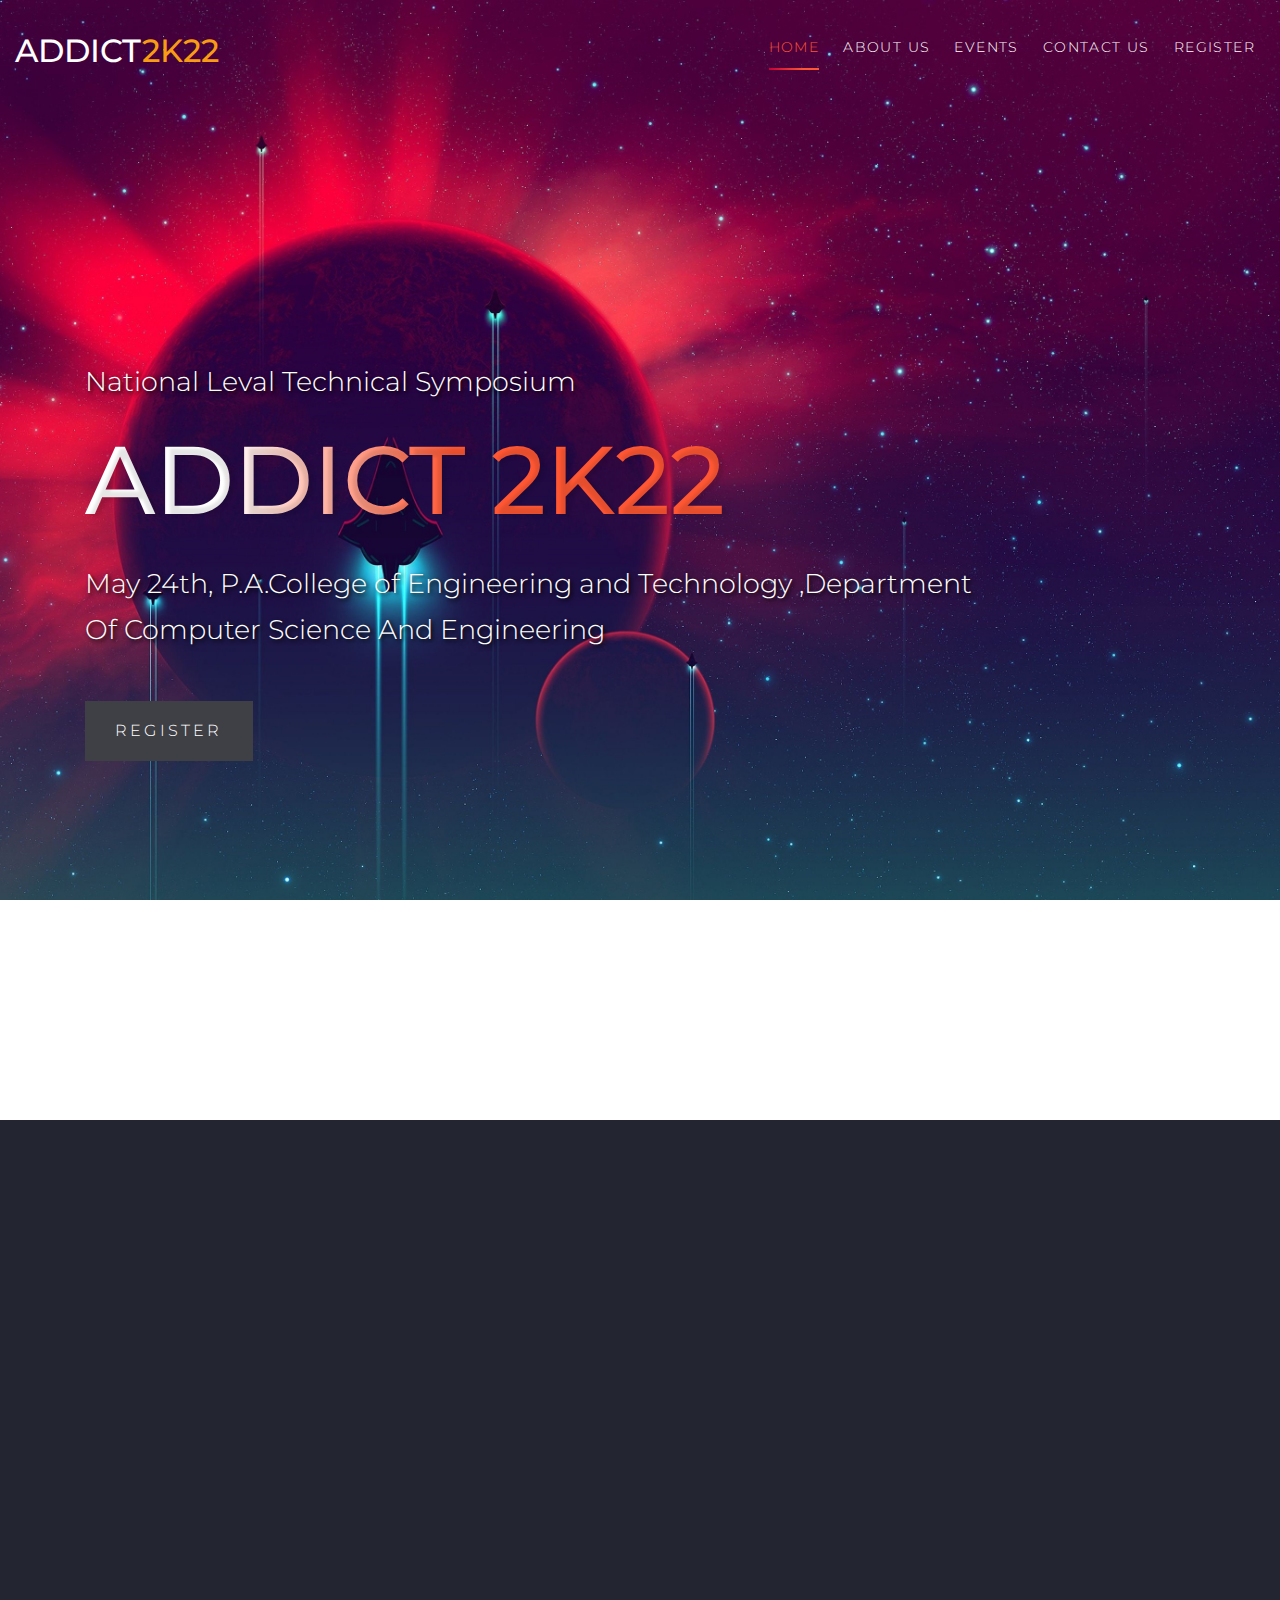
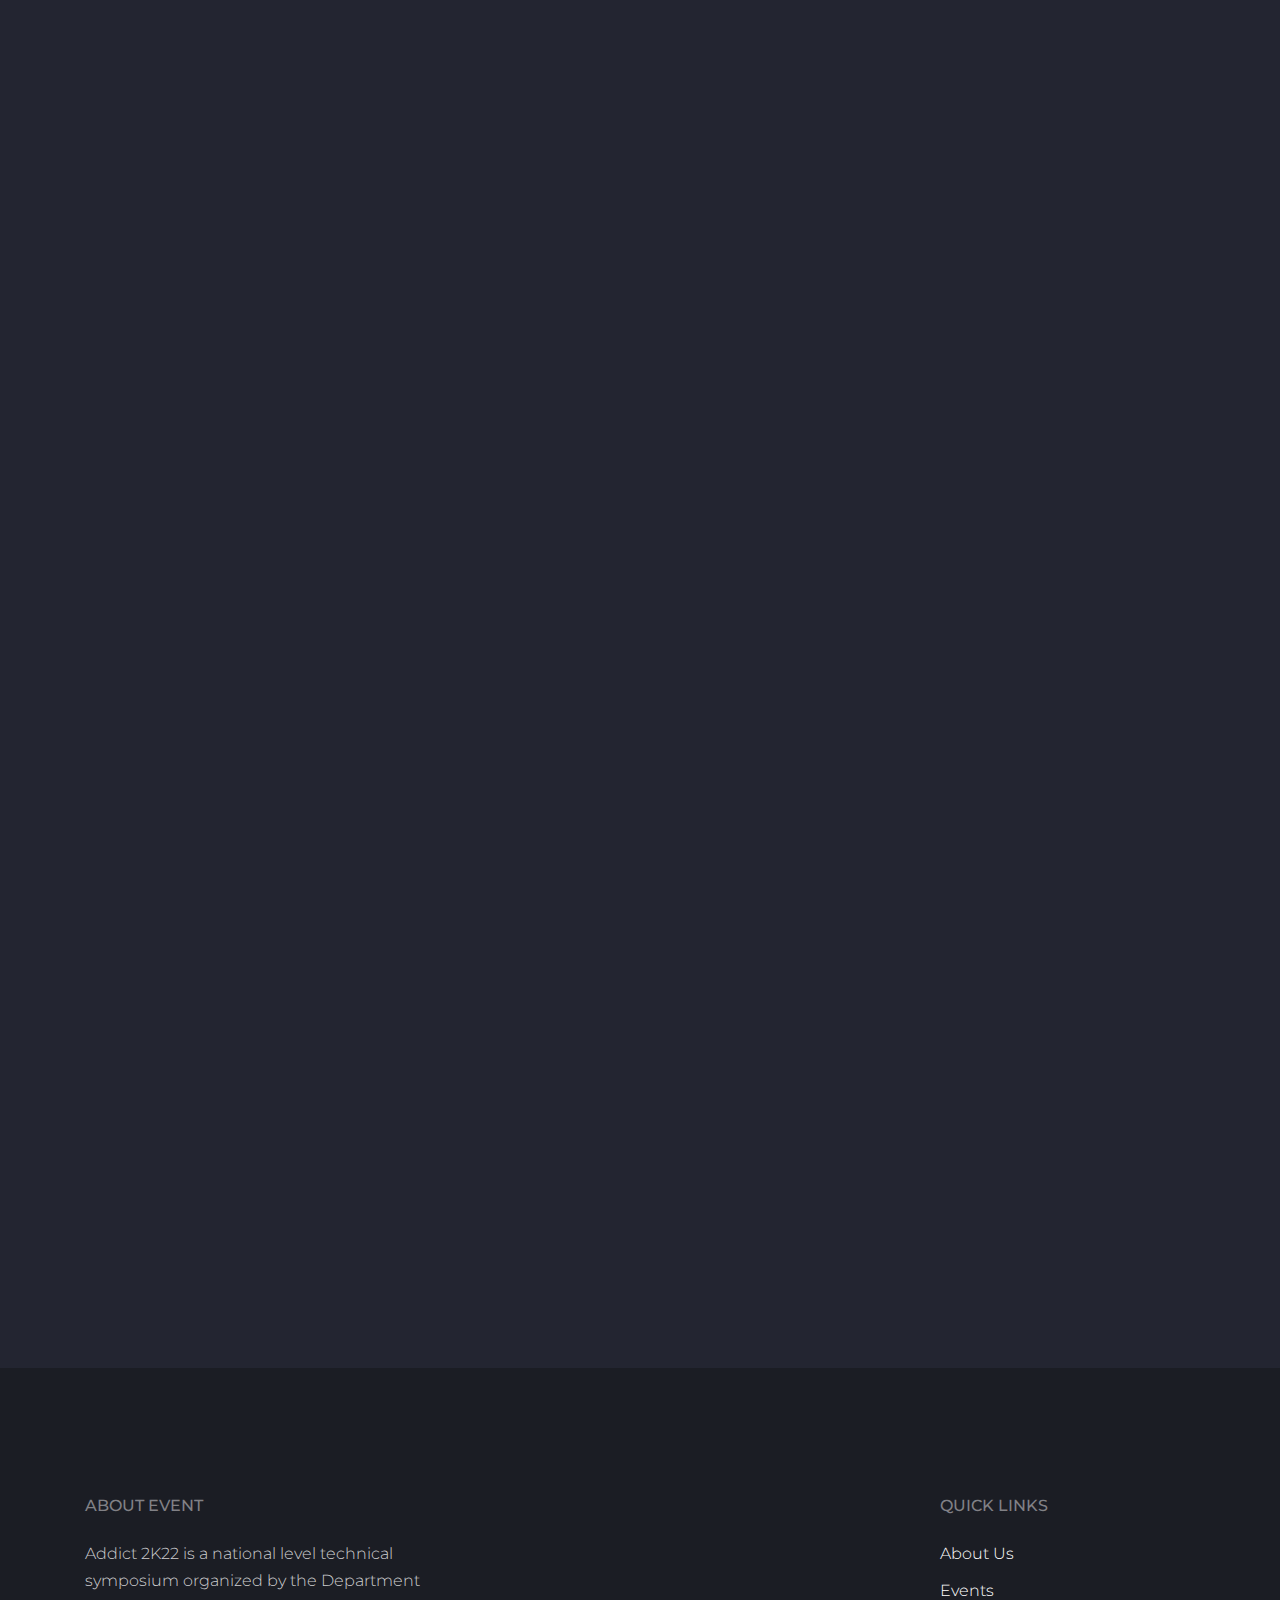
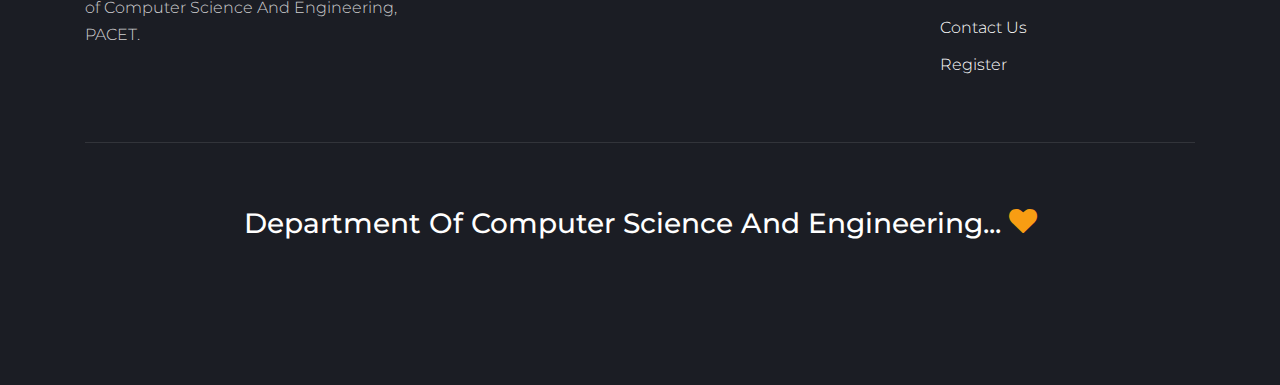
==== commit 460c4be1: "update" ====
--- a/index.html
+++ b/index.html
@@ -69,7 +69,7 @@
         <div class="row align-items-center">
           <div class="col-md-10">
             <span class="d-block mb-3 caption" data-aos="fade-up" data-aos-delay="100">National Leval Technical Symposium</span>
-            <h1 class="d-block mb-4" data-aos="fade-up" data-aos-delay="200">Addict 2K22</h1>
+            <h1 class="d-block mb-4" data-aos="fade-up" data-aos-delay="200">ADDICT 2K22</h1>
             <span class="d-block mb-5 caption" data-aos="fade-up" data-aos-delay="300">May 24th, P.A.College of Engineering and Technology ,Department Of Computer Science And Engineering</span>
             <a href="register.html" class="btn-custom" data-aos="fade-up" data-aos-delay="400"><span>REGISTER</span></a>
           </div><!-- end of col -->
--- a/css/style.css
+++ b/css/style.css
@@ -58,7 +58,7 @@
 }
 
 #indexBody {
-	background-image: url('../images/bg.png');/*#232531;*/
+	background-image: url('../images/WallpaperDog1.jpg');/*#232531;*/
  	background-size: cover;
 	background-attachment: fixed;
 	background-position top center;
@@ -66,27 +66,29 @@
 }
 
 #aboutBody {
-	background-image: url('../images/aboutbg.png');/*#232531;*/
+    background-image: url('../images/WallpaperDog3.jpg'); /*#232531;*/
+    background-size: cover;
+    background-attachment: fixed;
+    background-position top center;
+    background-repeat;
+    no-repeat;
+}
+
+#eventsBody {
+	background-image: url('../images/WallpaperDog1.jpg');/*#232531;*/
  	background-size: cover;
 	background-attachment: fixed;
 	background-position top center;
 	background-repeat; no-repeat;
 }
 
-#eventsBody {
-	background-image: url('../images/eventsbg.png');/*#232531;*/
- 	background-size: cover;
-	background-attachment: fixed;
-	background-position top center;
-	background-repeat; no-repeat;
-}
-
 #contactBody {
-	background-image: url('../images/contactbg.png');/*#232531;*/
- 	background-size: cover;
-	background-attachment: fixed;
-	background-position top center;
-	background-repeat; no-repeat;
+    background-image: url('../images/WallpaperDog3.jpg'); /*#232531;*/
+    background-size: cover;
+    background-attachment: fixed;
+    background-position top center;
+    background-repeat;
+    no-repeat;
 }
 
 #registerBody {
@@ -707,10 +709,8 @@
   .site-hero h1 {
     text-shadow: 5px 2px 3px rgba(0,0,0,0.1);
     font-size: 2rem;
-    background: -webkit-gradient(linear, left top, right top, from(#c70039), color-stop(70%, #ff5733));
-    background: -webkit-linear-gradient(left, #c70039, #ff5733 70%);
-    background: -o-linear-gradient(left, #c70039, #ff5733 70%);
-    background: linear-gradient(to right, #c70039, #ff5733 70%);
+    
+    background: linear-gradient(to right, #ffffff 15%, #ff5733 40%);
     -webkit-background-clip: text;
     -webkit-text-fill-color: transparent; }
     @media (min-width: 992px) {
